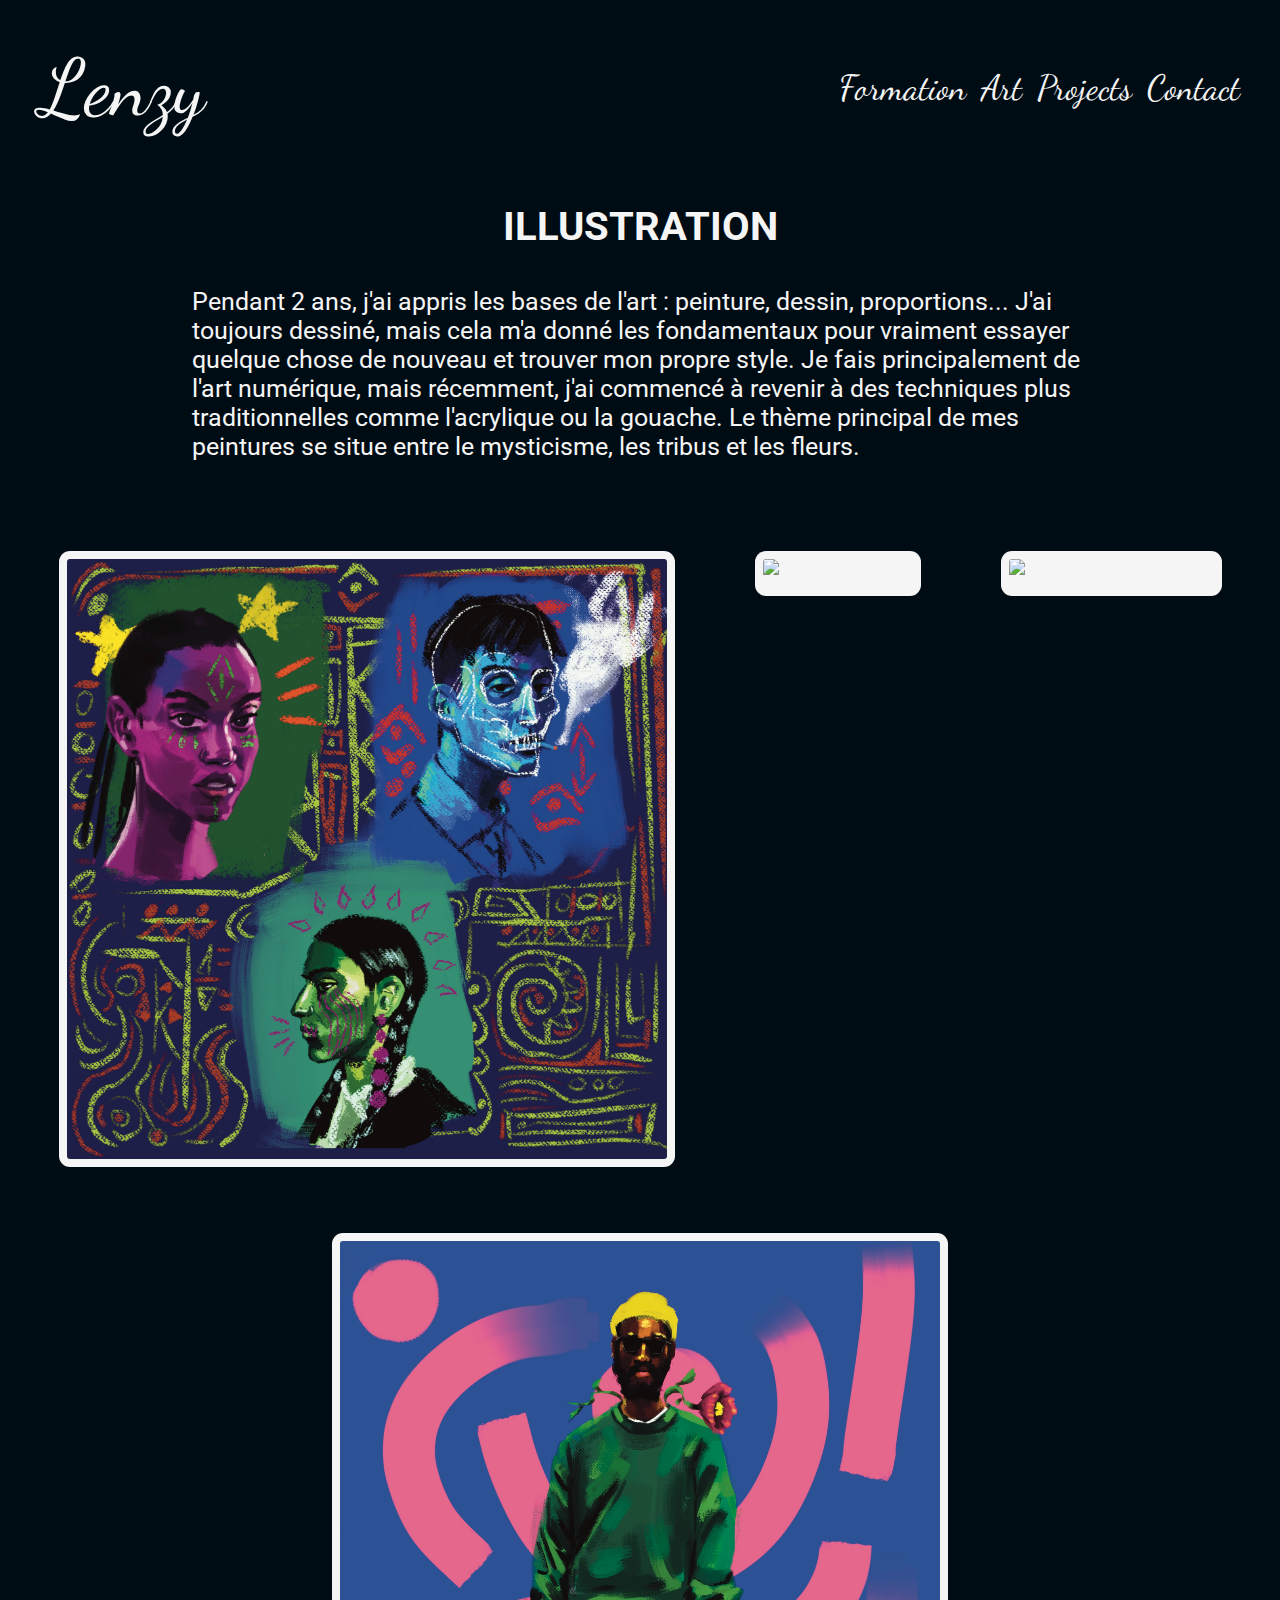
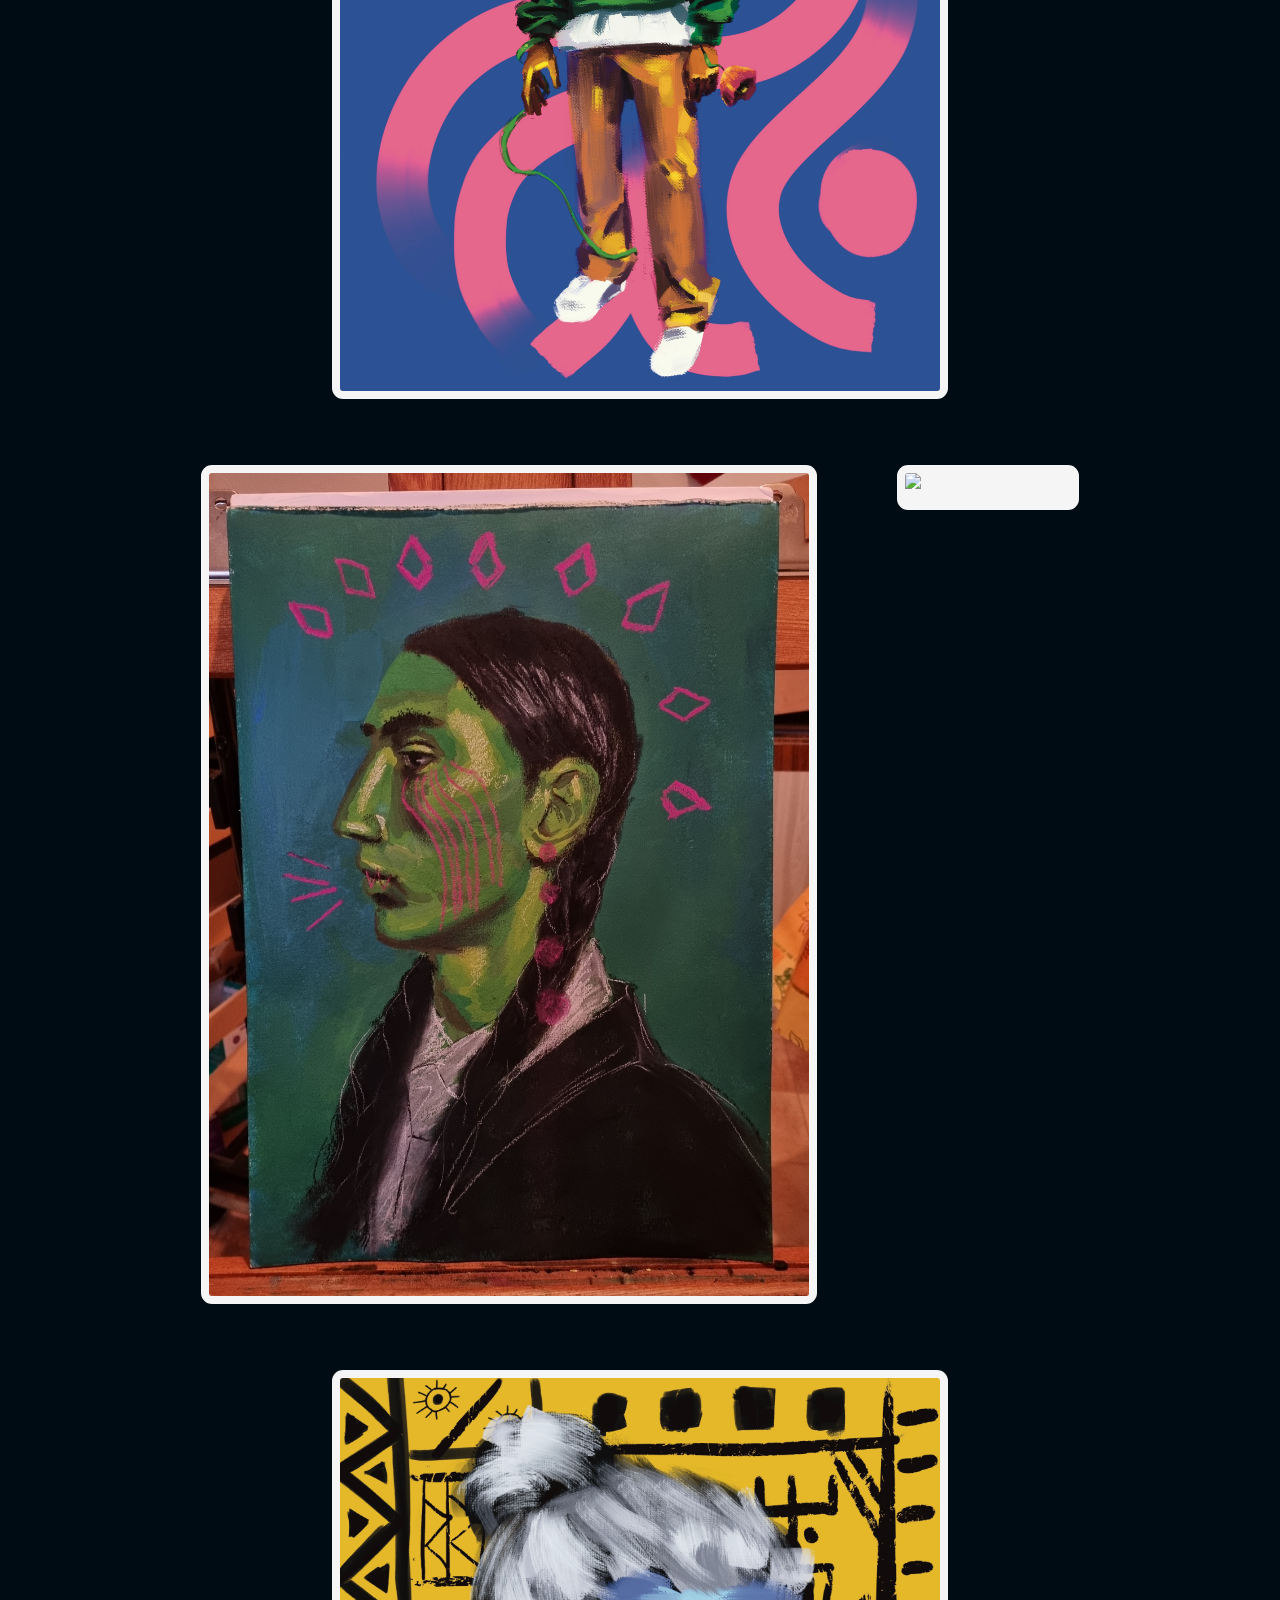
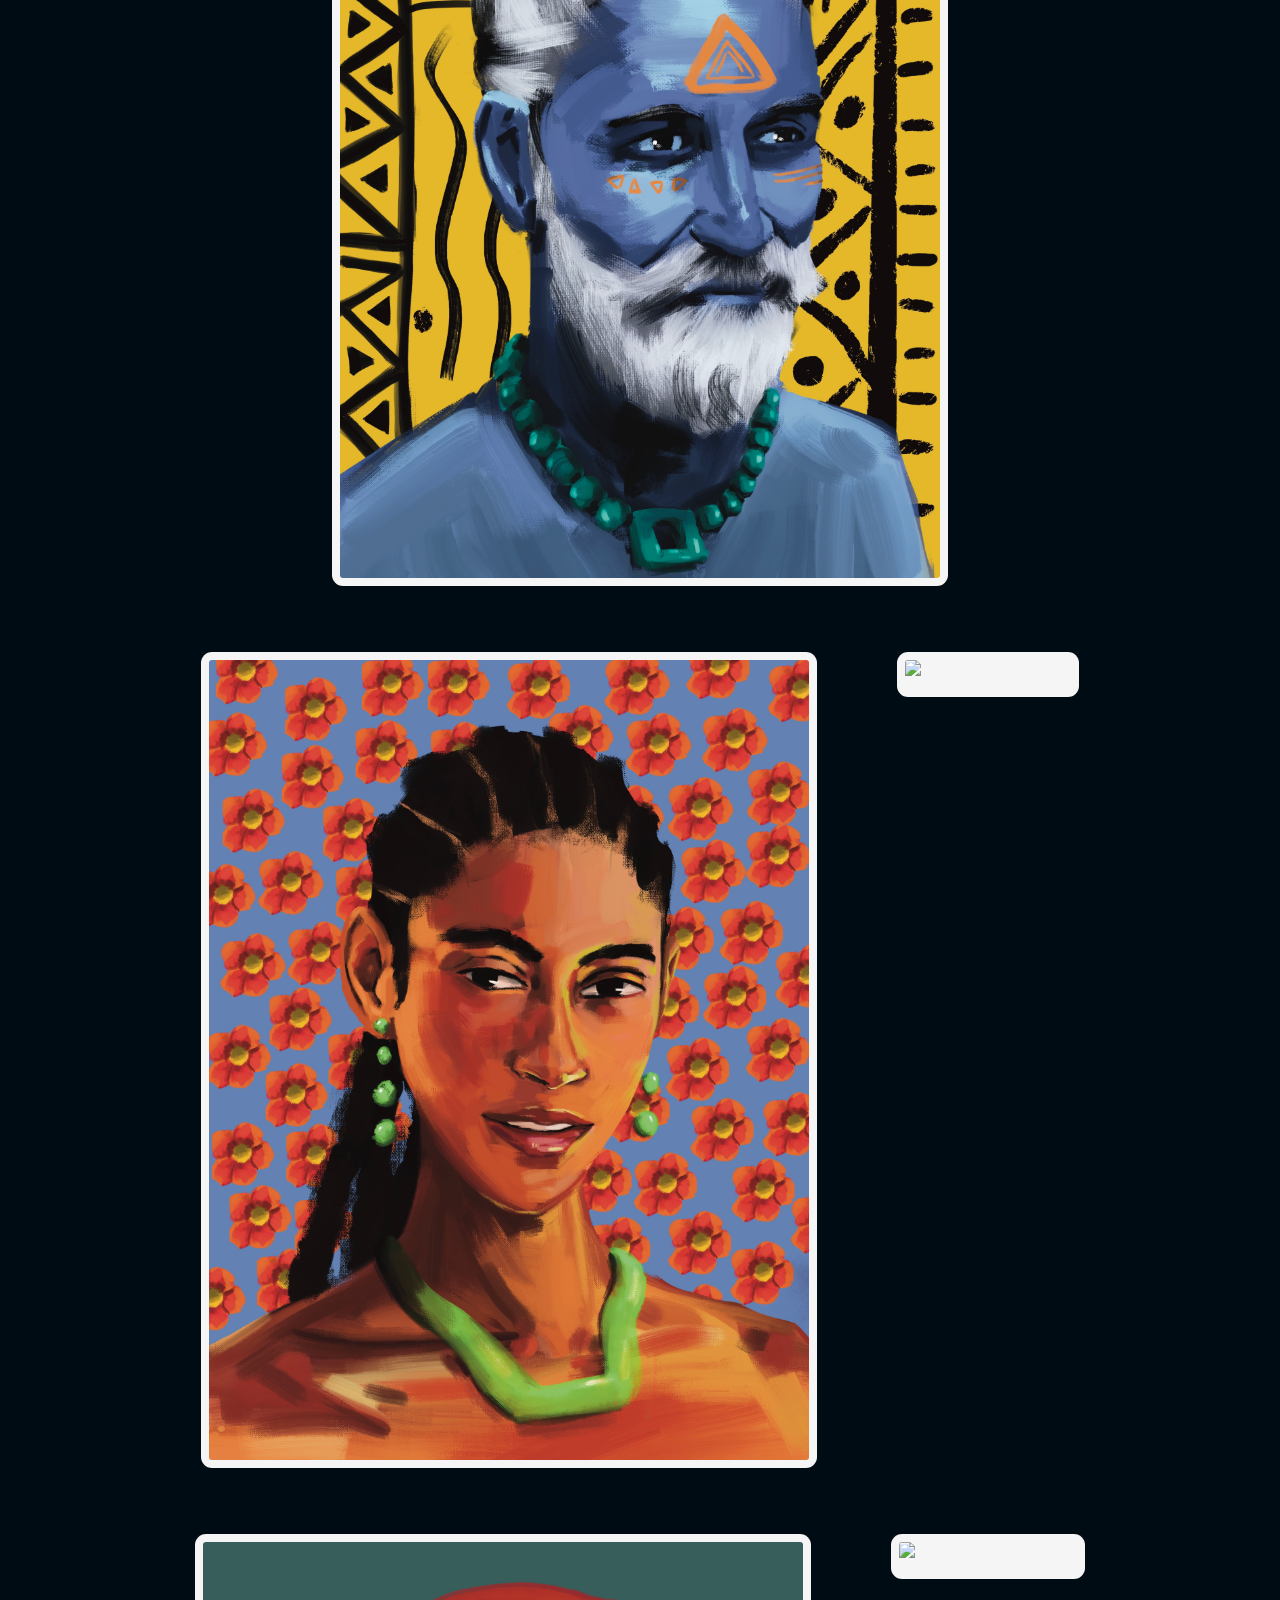
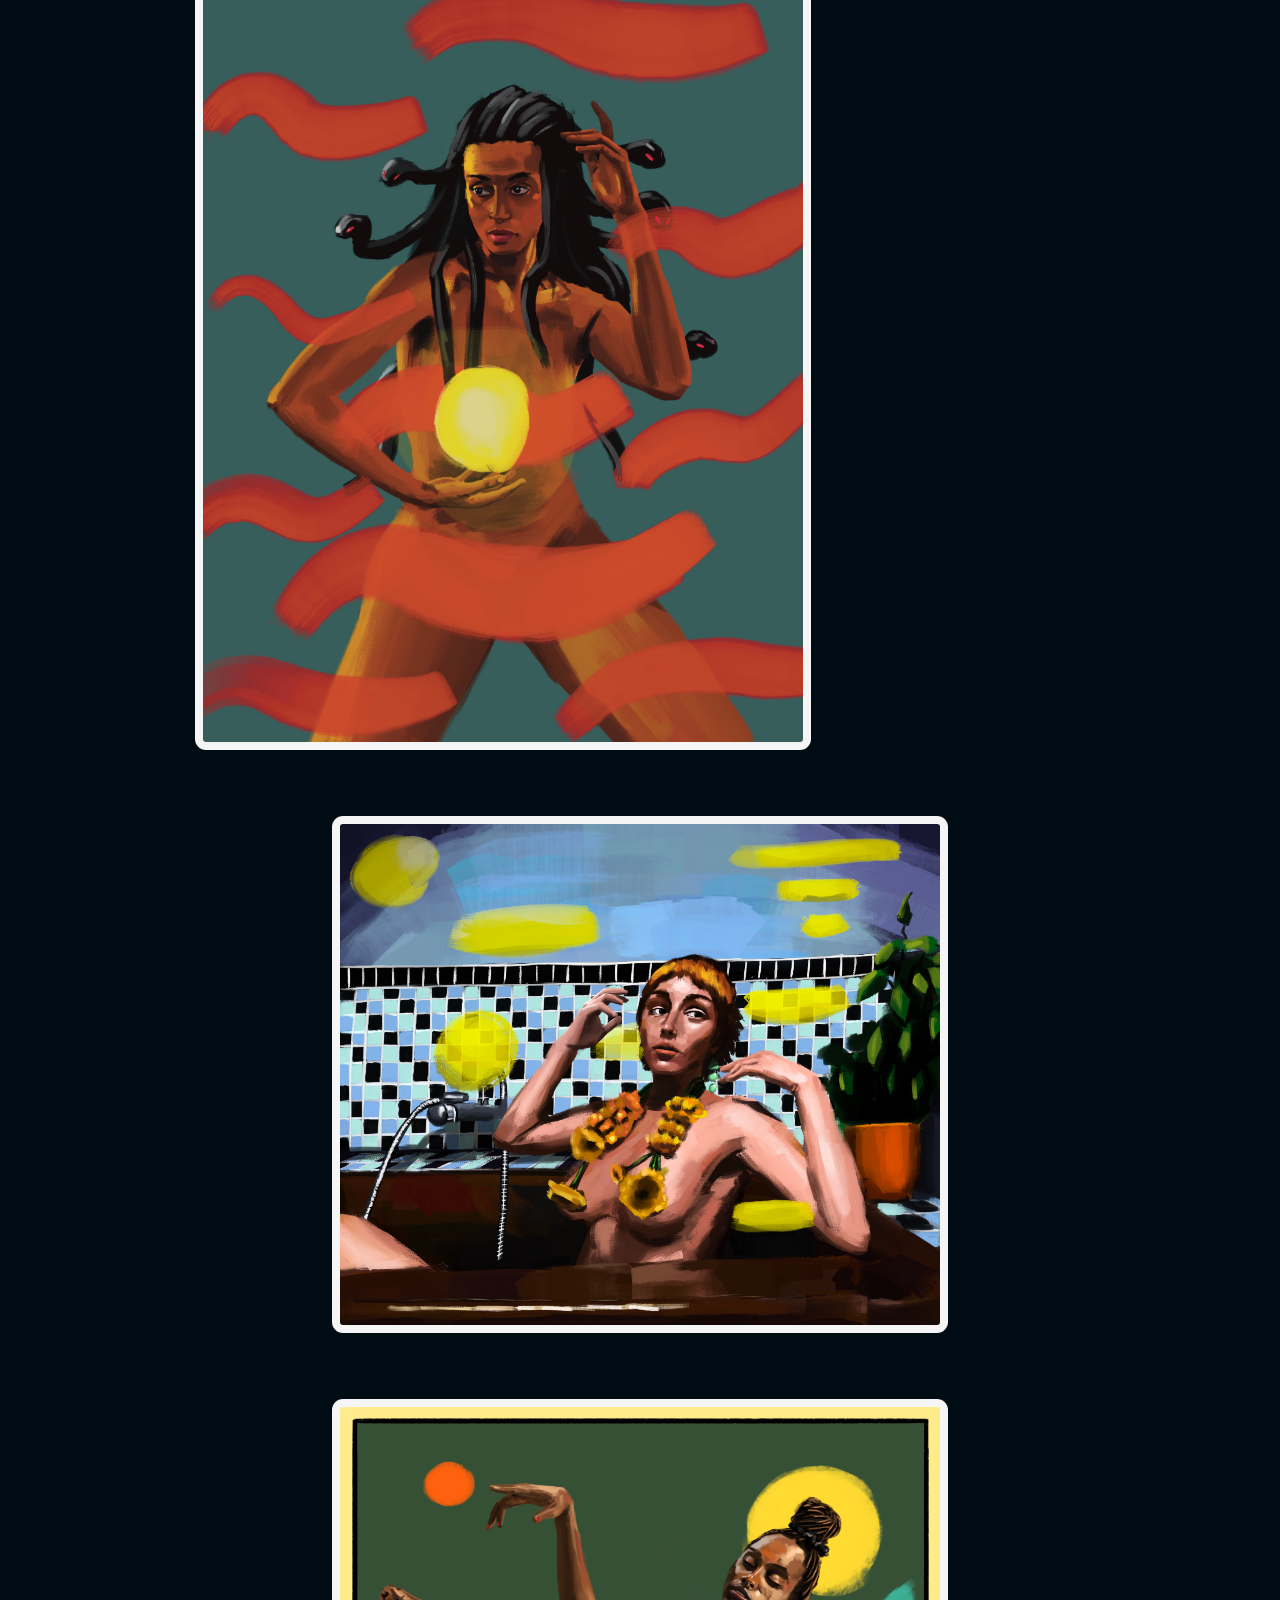
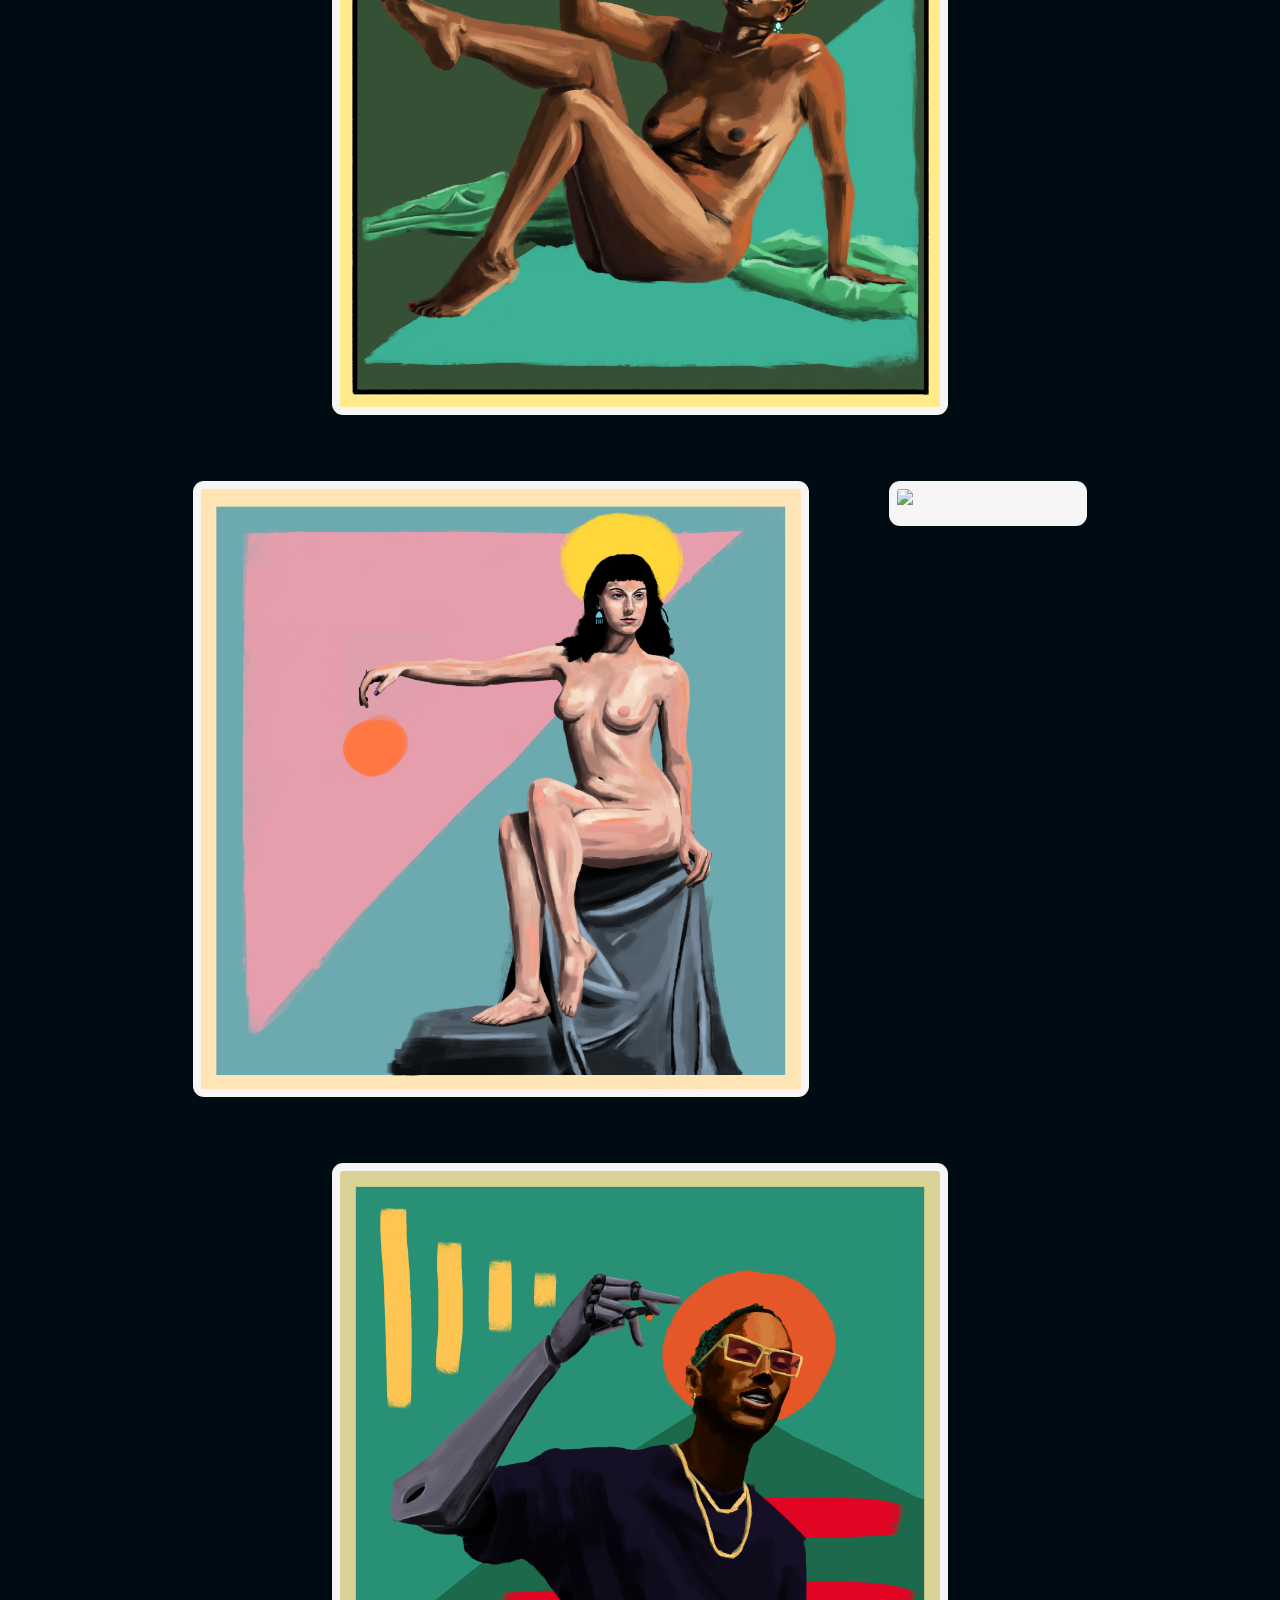
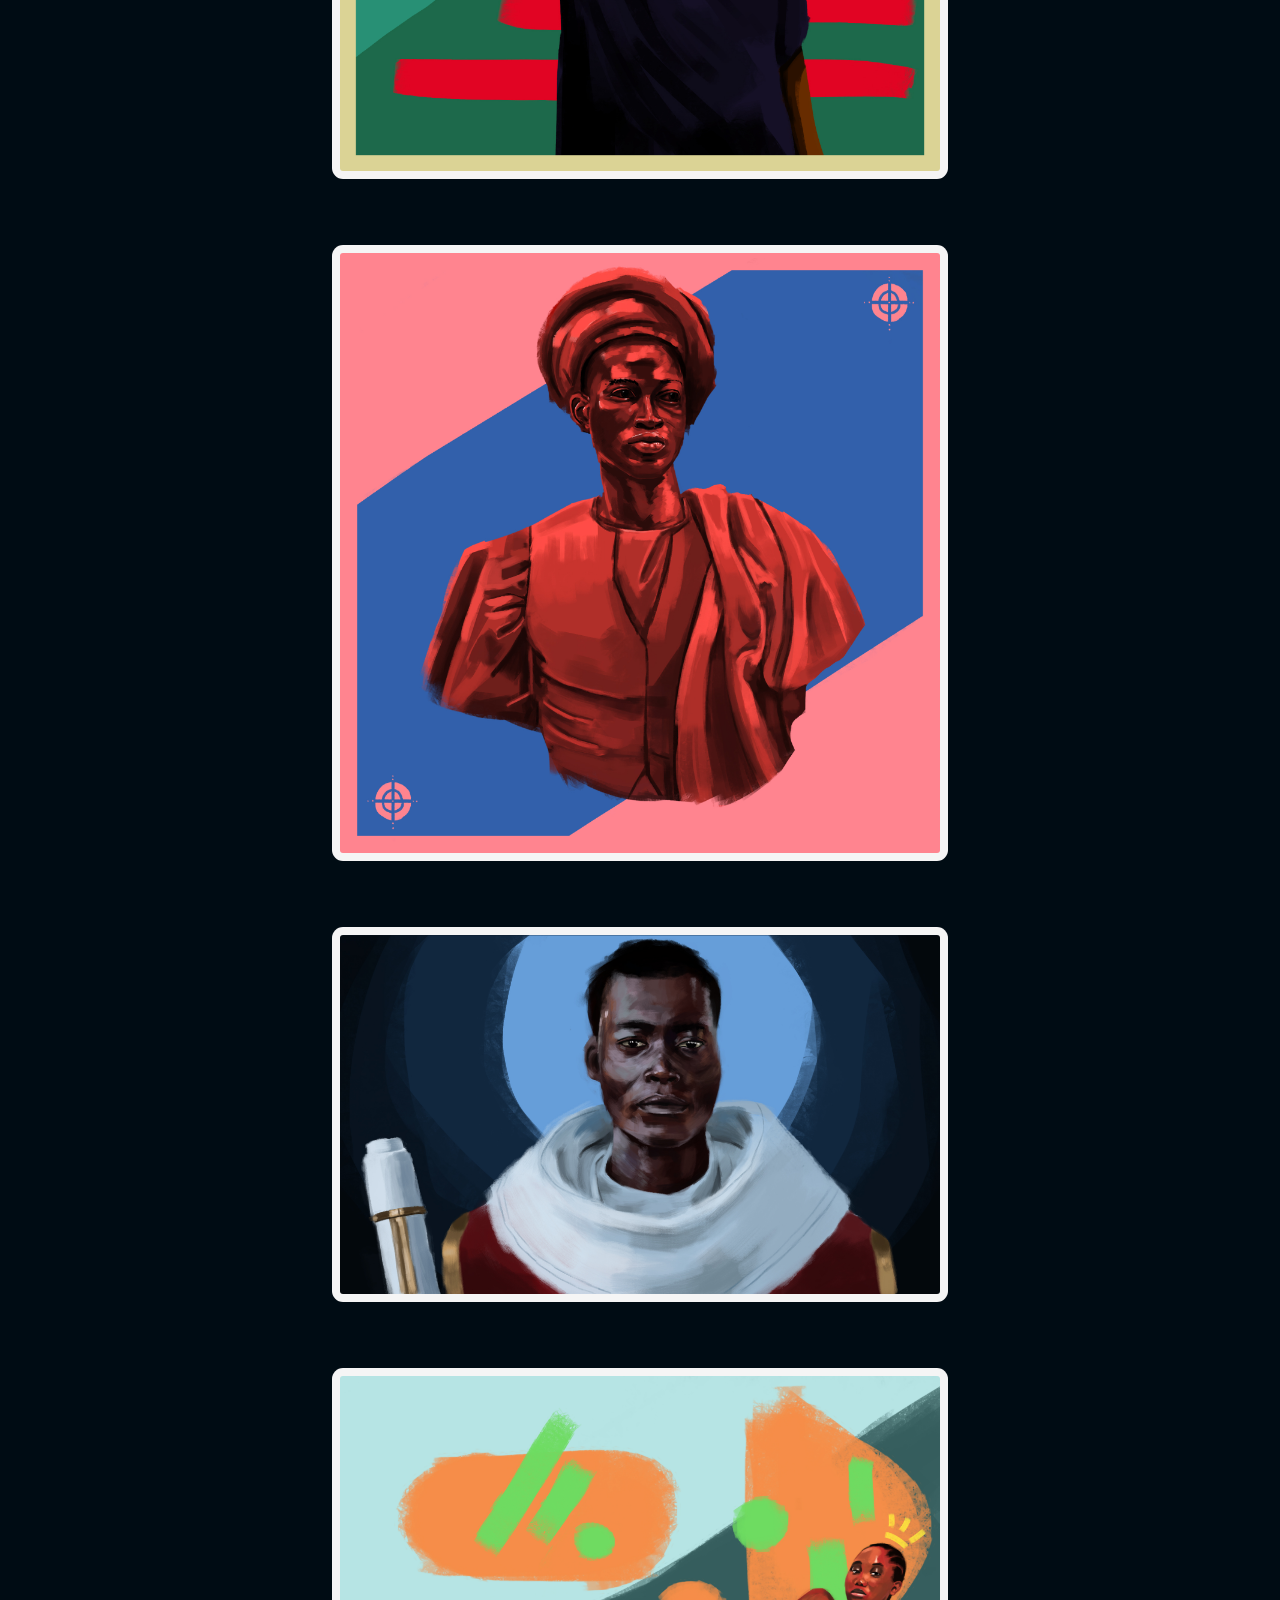
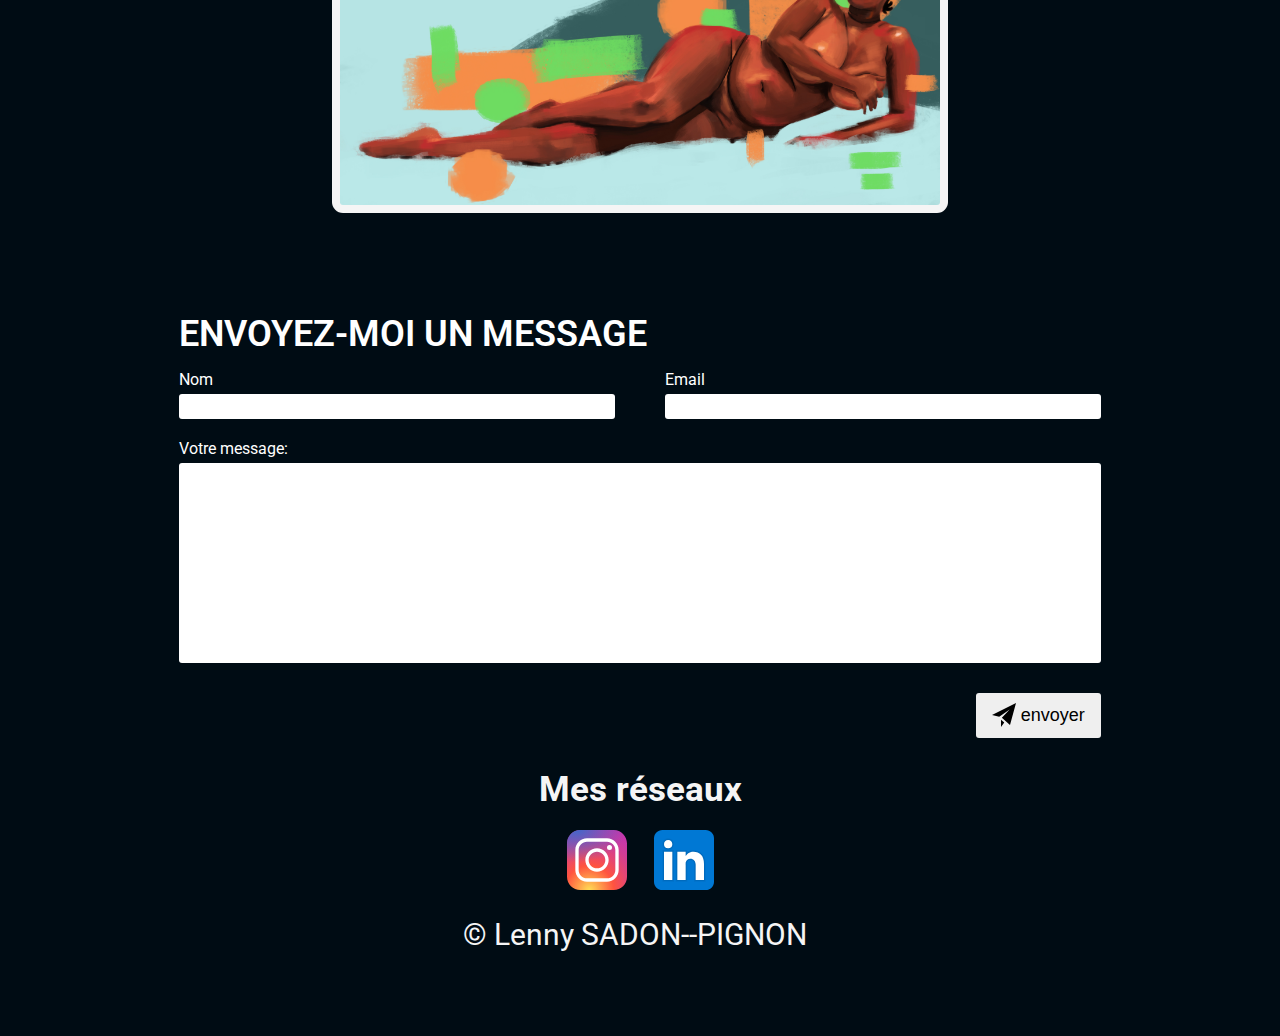
==== art.html @ 8b17a670 "." ====
<!DOCTYPE html>
<html lang="fr">
    <head>
       <meta charset="UTF-8">
       <link rel="stylesheet" href="style.css">
       <title >ART</title>
        <link rel="preconnect" href="https://fonts.googleapis.com">
        <link rel="preconnect" href="https://fonts.gstatic.com" crossorigin>
        <link href="https://fonts.googleapis.com/css2?family=Roboto+Condensed:ital,wght@0,100..900;1,100..900&family=Roboto:ital,wght@0,100;0,300;0,400;0,500;0,700;0,900;1,100;1,300;1,400;1,500;1,700;1,900&display=swap" rel="stylesheet">
        <link href="https://fonts.googleapis.com/css2?family=Dancing+Script:wght@400..700&family=Roboto+Condensed:ital,wght@0,100..900;1,100..900&family=Roboto:ital,wght@0,100;0,300;0,400;0,500;0,700;0,900;1,100;1,300;1,400;1,500;1,700;1,900&display=swap" rel="stylesheet">
    </head>
    <body class="body">
        <div class="header">
            <div class="back nav">
                <a href="index.html" class="lenzy">Lenzy</a>
                <div class="homelink">
                    <a href="index.html">Formation</a>
                    <a href="art.html">Art</a>
                    <a href="projects.html">Projects</a>
                    <a href="#contact">Contact</a>
                </div>
            </div>
        </div>
        <div class="mainArt">
            <div class="artpresentationContainer">
                <div class="artpresentation">
                    <h1>ILLUSTRATION</h1>
                    <p>
                        Pendant 2 ans, j'ai appris les bases de l'art : peinture, dessin, proportions... J'ai toujours dessiné, mais cela m'a donné les fondamentaux pour vraiment essayer quelque chose de nouveau et trouver mon propre style. Je fais principalement de l'art numérique, mais récemment, j'ai commencé à revenir à des techniques plus traditionnelles comme l'acrylique ou la gouache. Le thème principal de mes peintures se situe entre le mysticisme, les tribus et les fleurs.
                    </p>
                </div>
            </div>
            <div class="galleryContainer">
                <div class="gallery">
                    <a target="_blank" href="./assets/images/pastel.jpeg">
                        <img src="./assets/images/pastel.jpeg" alt="visage pastel" width = "600" height= "600" >
                    </a> </div>
                <div class="gallery">
                    <a target="_blank" href="./assets/images/gilda.jpg">
                        <img src="./assets/images/gilda.jpg" alt="femme fleur" width="600" height="750">
                    </a></div>
                <div class="gallery">
                    <a target="_blank" href="./assets/images/tournesol.jpg">
                        <img src="./assets/images/tournesol.jpg" alt="femme tournesol" width="600" height="750">
                    </a></div>
                <div class="gallery">
                    <a target="_blank" href="./assets/images/beanie.jpeg">
                        <img src="./assets/images/beanie.jpeg" alt="homme bonnet" width="600" height="750">
                    </a></div>
                <div class="gallery">
                    <a target="_blank" href="./assets/images/indian.jpg">
                        <img src="./assets/images/indian.jpg" alt="homme portrait" width="600" height="823">
                    </a></div>
                <div class="gallery">
                    <a target="_blank" href="./assets/images/self.png">
                        <img src="./assets/images/self.png" alt="homme assis" width="600" height="800">
                    </a></div>
                <div class="gallery">
                    <a target="_blank" href="./assets/images/oldman.jpeg">
                        <img src="./assets/images/oldman.jpeg" alt="viel homme" width="600" height="800">
                    </a></div>
                <div class="gallery">
                    <a target="_blank" href="./assets/images/green.jpeg">
                        <img src="./assets/images/green.jpeg" alt="Portrait femme" width="600" height="800">
                    </a></div>
                <div class="gallery">
                    <a target="_blank" href="./assets/images/ghost.png">
                        <img src="./assets/images/ghost.png" alt="portrait ghost" width="600" height="720">
                    </a></div>
                <div class="gallery">
                    <a target="_blank" href="./assets/images/medusa.jpeg">
                        <img src="./assets/images/medusa.jpeg" alt="meduse" width="600" height="800">
                    </a></div>
                <div class="gallery">
                    <a target="_blank" href="./assets/images/allonge.jpg">
                        <img src="./assets/images/allonge.jpg" alt="femme debout" width="600" height="724">
                    </a></div>
                <div class="gallery">
                    <a target="_blank" href="./assets/images/bath.jpeg">
                        <img src="./assets/images/bath.jpeg" alt="Femme bath" width="600" height="501">
                    </a></div>
                <div class="gallery">
                    <a target="_blank" href="./assets/images/soleil.jpg">
                        <img src="./assets/images/soleil.jpg" alt="femme soleil" width="600" height="600">
                    </a></div>
                <div class="gallery">
                    <a target="_blank" href="./assets/images/soleilrose.jpg">
                        <img src="./assets/images/soleilrose.jpg" alt="femme 2 soleil" width="600" height="600">
                    </a></div>
                <div class="gallery">
                    <a target="_blank" href="./assets/images/portraitfleur.jpg">
                        <img src="./assets/images/portraitfleur.jpg" alt="portrait femme" width="600" height="500">
                    </a></div>
                <div class="gallery">
                    <a target="_blank" href="./assets/images/laylow.jpg">
                        <img src="./assets/images/laylow.jpg" alt="homme bonnet" width="600" height="600">
                    </a></div>
                <div class="gallery">
                    <a target="_blank" href="./assets/images/sculpt.jpg">
                        <img src="./assets/images/sculpt.jpg" alt="sculpture" width="600" height="600">
                    </a></div>
                <div class="gallery">
                    <a target="_blank" href="./assets/images/dune.jpg">
                        <img src="./assets/images/dune.jpg" alt="portrait dune" width="600" height="359">
                    </a></div>
                <div class="gallery">
                    <a target="_blank" href="./assets/images/regard.jpg">
                        <img src="./assets/images/regard.jpg" alt="femme allonge" width="600" height="429">
                    </a></div>
            </div>

        </div>
        <footer id="contact" class="footerContainer">
            <div class="form">
                <span>ENVOYEZ-MOI UN MESSAGE</span>
                <div class="form-rowTop">
                    <div class="form-rowName">
                        <label for="full-name">Nom</label>
                        <input id="full-name" name="full-name" type="text"/>
                    </div>
                    <div class="form-rowEmail">
                        <label for="email">Email</label>
                        <input id="email" name="email" type="email" placeholder=""/>
                    </div>
                </div>

                <div class="form-rowBot">
                    <label for="message">Votre message:</label>
                    <input id="message" name="message" type="text"/>
                </div>
                <div class="Footer-Button">
                    <button class="buttonFooter">
                        <img src="assets/icons/paper-plane.svg" alt="paper-plane icon">
                        envoyer
                    </button>
                </div>
            </div>
            <div class="coordonnees">
                <div class="coordonneesContainer">
                    <div class="coordonnees">
                        <h3>Mes réseaux</h3>
                        <div class="icon">
                            <a href="https://www.instagram.com/bearlen/" target="_blank"><img src="assets/icons/icons8-instagram.svg" alt="instagram icon" /></a>
                            <a href="https://www.linkedin.com/in/lenny-sadonpignon-61770319a/" target="_blank"><img src="assets/icons/icons8-linkedin.svg" alt="linkedin Icon" /></a>
                        </div>
                    </div>
                </div>
                <div class="finalContainer">
                    <div class="mentionLegale">
                        <p> © Lenny SADON--PIGNON</p>
                    </div>
                </div>
            </div>
        </footer>
    </body>
</html>
---- style.css ----
.body{
    background-color:#000c14;
    color: whitesmoke;
    margin: 0;
    font-family: "Roboto", sans-serif;
    font-weight: 400;
    font-style: normal;
    font-size: 25px;
    background-image:url("../myWebsite/assets/images/background.png");
    background-size:cover;
    scroll-behavior: smooth;
}
a{
    color: whitesmoke;
   text-decoration: none;
}
.header{
    display: flex;

    flex-direction: column;
    padding: 40px;
}

.homelink{
    display: flex;
    justify-content: center;
    align-items: center;
    gap: 15px;
    font-size: 35px;
    font-family: "Dancing Script", cursive;
    font-optical-sizing: auto;
    font-weight: 400;
    font-style: normal;
}

.nav {
    display: flex;
    justify-content: space-between;
    align-items: center;
    font-size: 25px;
    gap: 35px;
    
}
.lenzy{
    font-family: "Dancing Script", cursive;
    font-optical-sizing: auto;
    font-weight: 400;
    font-style: normal;
    font-size: 80px;
}
.hero {
    display: flex;
    justify-content: center;
    font-size: 25px;
    padding: 150px;
    gap: 70px;
    margin-bottom: 250px;
}
.heromain{
    display: flex;
    flex-direction: column;
    justify-content: center;
    font-size: 25px;
    align-items: center;
}
.heromain p{
    max-width: 400px;
}
.imghome {
    border-radius: 50px;
    width:400px;
    height: 400px;
    display: flex;
    justify-content: center;
    align-items: center;
    flex: 0;
}
.prenom{
    font-size: 45px;
    font-weight: 700;
    font-style: oblique 50deg;
}
.formation ul{
    list-style-type: none;
    margin: 25px 0;
    padding: 0;
}
#content{
    display: flex;
    justify-content: center;
    flex-wrap: wrap;
    gap: 70px;
    padding: 150px;

    background-color:#061621;
}
/*background for text*/

/*.formationlist,
.artpresentation{
    border: whitesmoke solid 2px;
    border-radius: 60px;
    background-color: #003041;
    padding: 32px;
}*/
.formation, .container2{
    text-align: right;
    justify-content: right;
}
.container2{

}
.column img{
    width: 100%;
}
.experienceGroup span{
    font-size: 25px;
}
.experienceGroup h2,p,h3{
    margin: 10px 0;
}
.experienceGroup h2{
    font-size: 35px;
}
.experienceGroup h3{
    margin-top: 0;
    font-size: 29px;
}
h1{
    font-size: 40px;
}
.container1, .experienceGroup{
    margin-bottom: 35px;
    padding-left: 30px;
}
.container2 .experienceGroup{
    margin-bottom: 35px;
    padding-right: 30px;
}
.container1 .experience{
    border-left: solid whitesmoke;
}
.container2 .experience{
    border-right: solid whitesmoke;
}
.container1 .experienceGroup h3:before{
    content: "";
    display: inline-block;
    width: 75px; /* Set the desired width */
    height: 75px; /* Set the desired height */
    background-image: url("./assets/icons/dot-single-white.svg");
    background-size: contain; /* Adjusts the size of the background image */
    position: absolute;
    transform: translate(-91%, -25%);
}
.formation h3:after{
    content: "";
    display: inline-block;
    width: 75px; /* Set the desired width */
    height: 75px; /* Set the desired height */
    background-image: url("./assets/icons/dot-single-white.svg");
    background-size: contain; /* Adjusts the size of the background image */
    position: absolute;
    transform: translate(-9%, -25%);
}
.container1{
    max-width: 45%;
}
.containerLeft{
    display: flex;
    justify-content: space-between;
}
.containerRight{
    display: flex;
    justify-content: start;
    flex-direction: column;
    gap: 70px;
}
.resume{
    display: flex;
    padding: 10px 10px;
    background-color: #042036;
    border-radius: 15px;
    justify-content: center;
    align-items: center;
}


/*art*/
.galleryContainer{
    display: flex;
    justify-content: center;
    flex-wrap: wrap;


}
.mainArt{
    display: flex;
    flex-direction: column;
    gap: 50px;
}
.gallery{
    padding: 15px 25px;
    margin: 15px;
}
.gallery img{
    background-color: whitesmoke;
    padding: 8px;
    border-radius: 11px;
}
.artpresentation{
    display: flex;
    justify-content: center;
    align-items: center;
    flex-direction: column;
    max-width: 70%;
}
.artpresentationContainer{
    display: flex;
    justify-content: center;
}
/*art*/



/*footer*/
.footerContainer {
    display: flex;
    flex-direction: column;
    align-items: center;
    flex-wrap: wrap;
    padding: 5%;
    font-size: 30px;
    background-image:url("../myWebsite/assets/images/background.png");
}
/*form*/
footer span{
    font-size: 36px;
    color: white;
    text-align: center;
    font-weight: 600;
}
.form{
    display: flex;
    flex-direction: column;
    justify-content: center;
    align-items: flex-start;
    color: white;
    width: 80%;
    gap: 15px;
    font-size: 16px;
}
.form-rowTop{
    width: 100%;
    display: flex;
    gap:50px;

}
.form-rowName,
.form-rowEmail{
    display: flex;
    flex-direction: column;
}
.form-rowBot{
    width: 100%;
    margin-top: 5px;
    display: flex;
    flex-direction: column;
    gap: 5px;

}
.form-rowName input[type="text"],
.form-rowEmail input[type="email"],
.form-rowBot input[type="text"]{
    border: none;
    border-radius: 3px;
    font-size: 14px;
    padding: 0;
}
.form-rowBot input[type="text"]{
    height: 200px;
    width: 100%;
}
.form-rowName input[type="text"],
.form-rowEmail input[type="email"]{
    height: 25px;
}
.form-rowEmail,
.form-rowName{
    display: flex;
    justify-content: flex-end;
    width: 100%;
    gap: 5px;
}
.buttonFooter{
    display: flex;
    justify-content: center;
    align-items: center;
    gap: 5px;
    width: 125px;
    height: 45px;
    border-radius: 3px;
    border: none;
    font-size: 18px;
}
.Footer-Button{
    width: 100%;
    display: flex;
    justify-content: flex-end;
    margin-top: 15px;
}
/*form*/

.coordonneesContainer {
    display: flex;
    justify-content: space-around;
    align-items: flex-start;
    flex-wrap: wrap;
    width: 100%;
    margin-top: 20px;
}
.coordonnees{
    display: flex;
    flex-direction: column;
    justify-content: center;
    align-items: center;

}
.coordonnees img{
    height: 80px;
    width: auto;
}
.finalContainer {
    display: flex;
    justify-content: space-between;
    flex-direction: row;
    align-items: center;
    padding-bottom: 10px;
}
.paiement {
    width: 300px;
    display: flex;
    justify-content: space-around;
    margin-left: 10px;
}
.mentionLegale {
    margin-right: 10px;
}
/*footer*/




@media screen and (max-width: 600px) {
    .column {
        flex: 100%;
        max-width: 100%;
    }
    .formation{
        flex-wrap: wrap;
        flex: 0;
    }
}
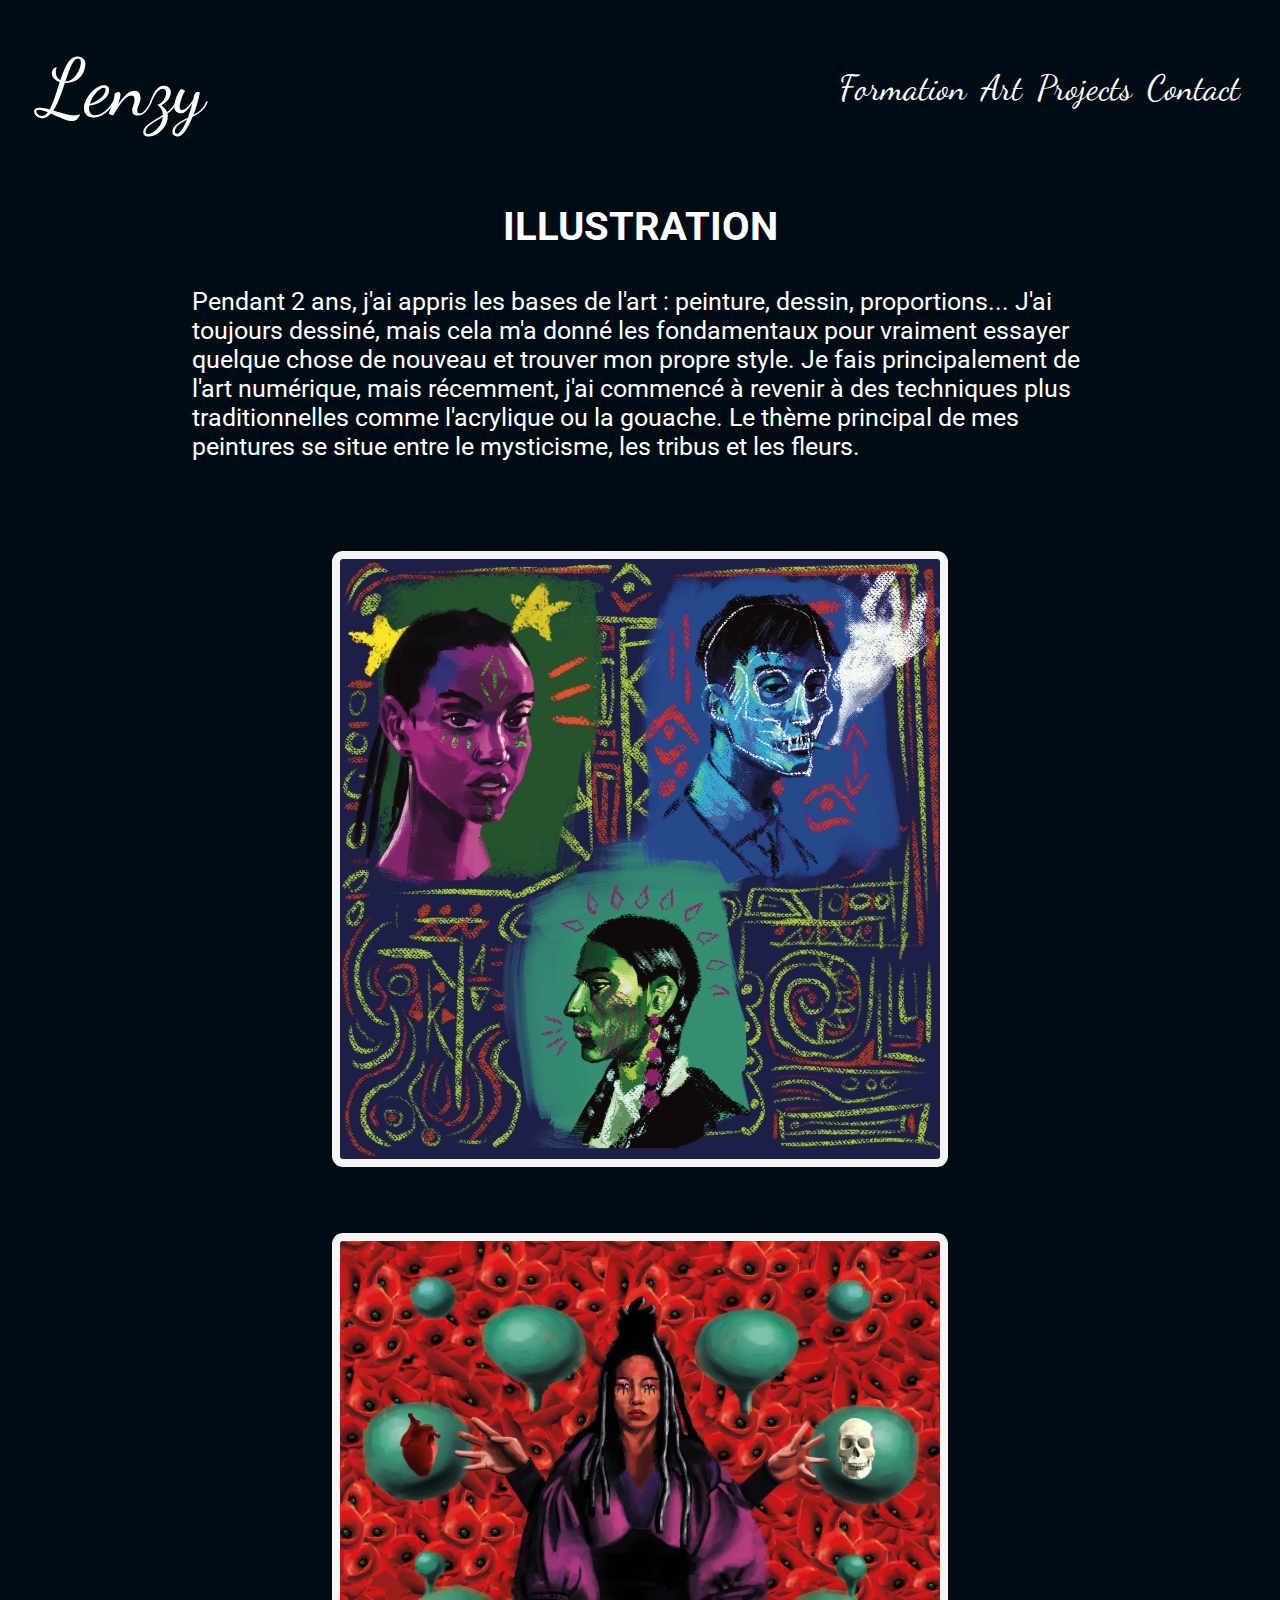
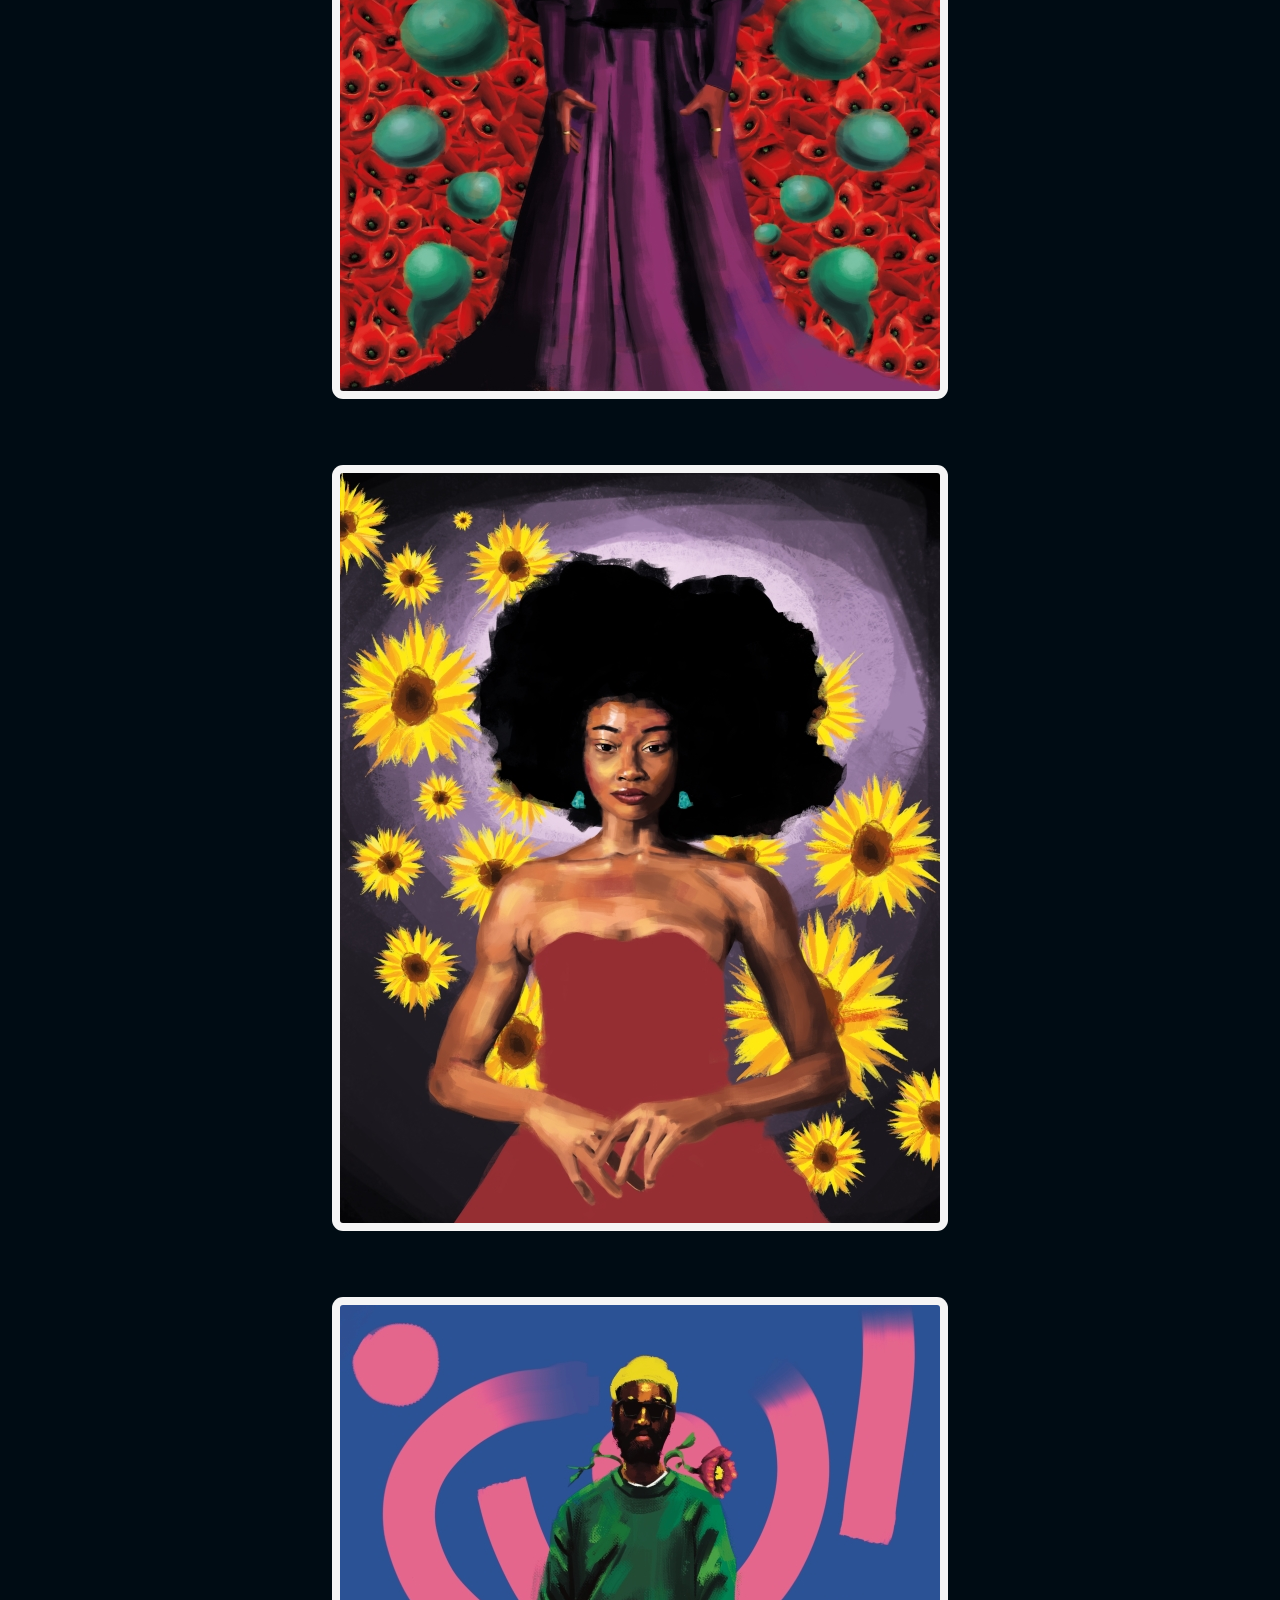
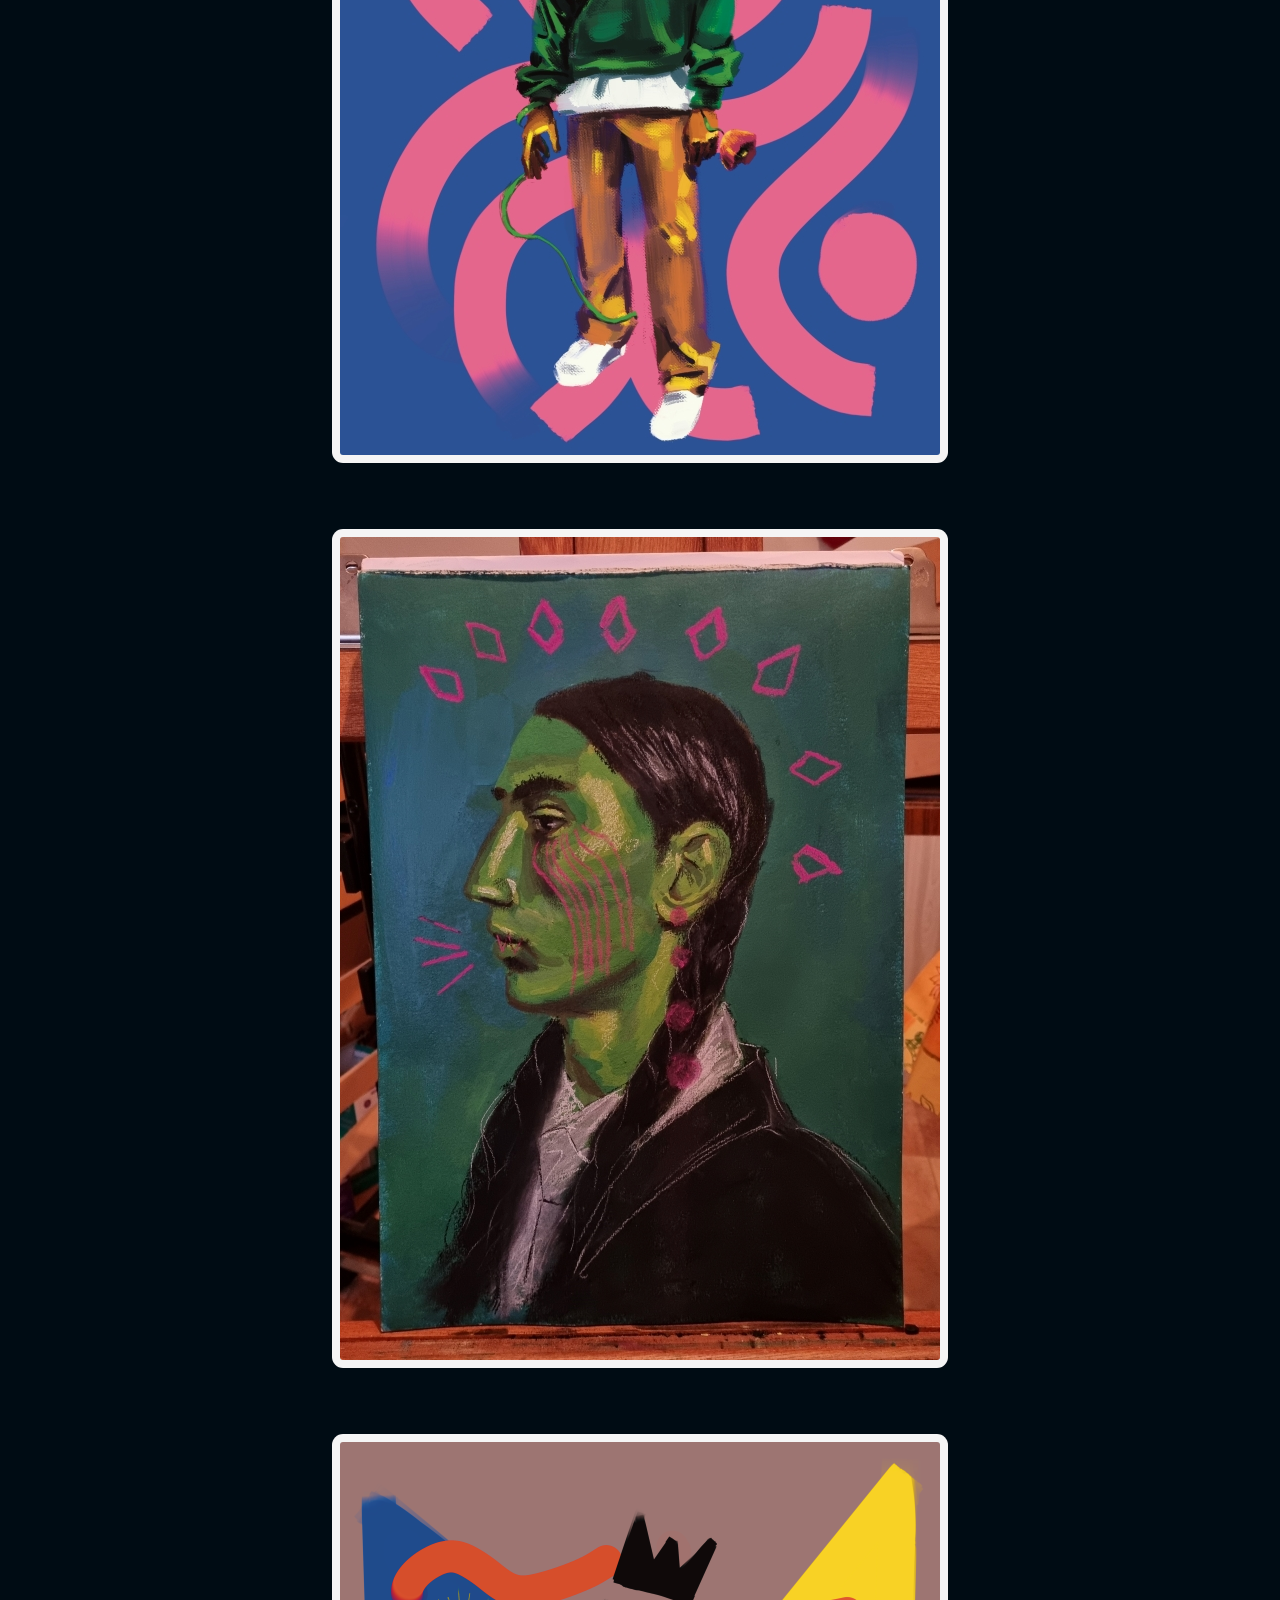
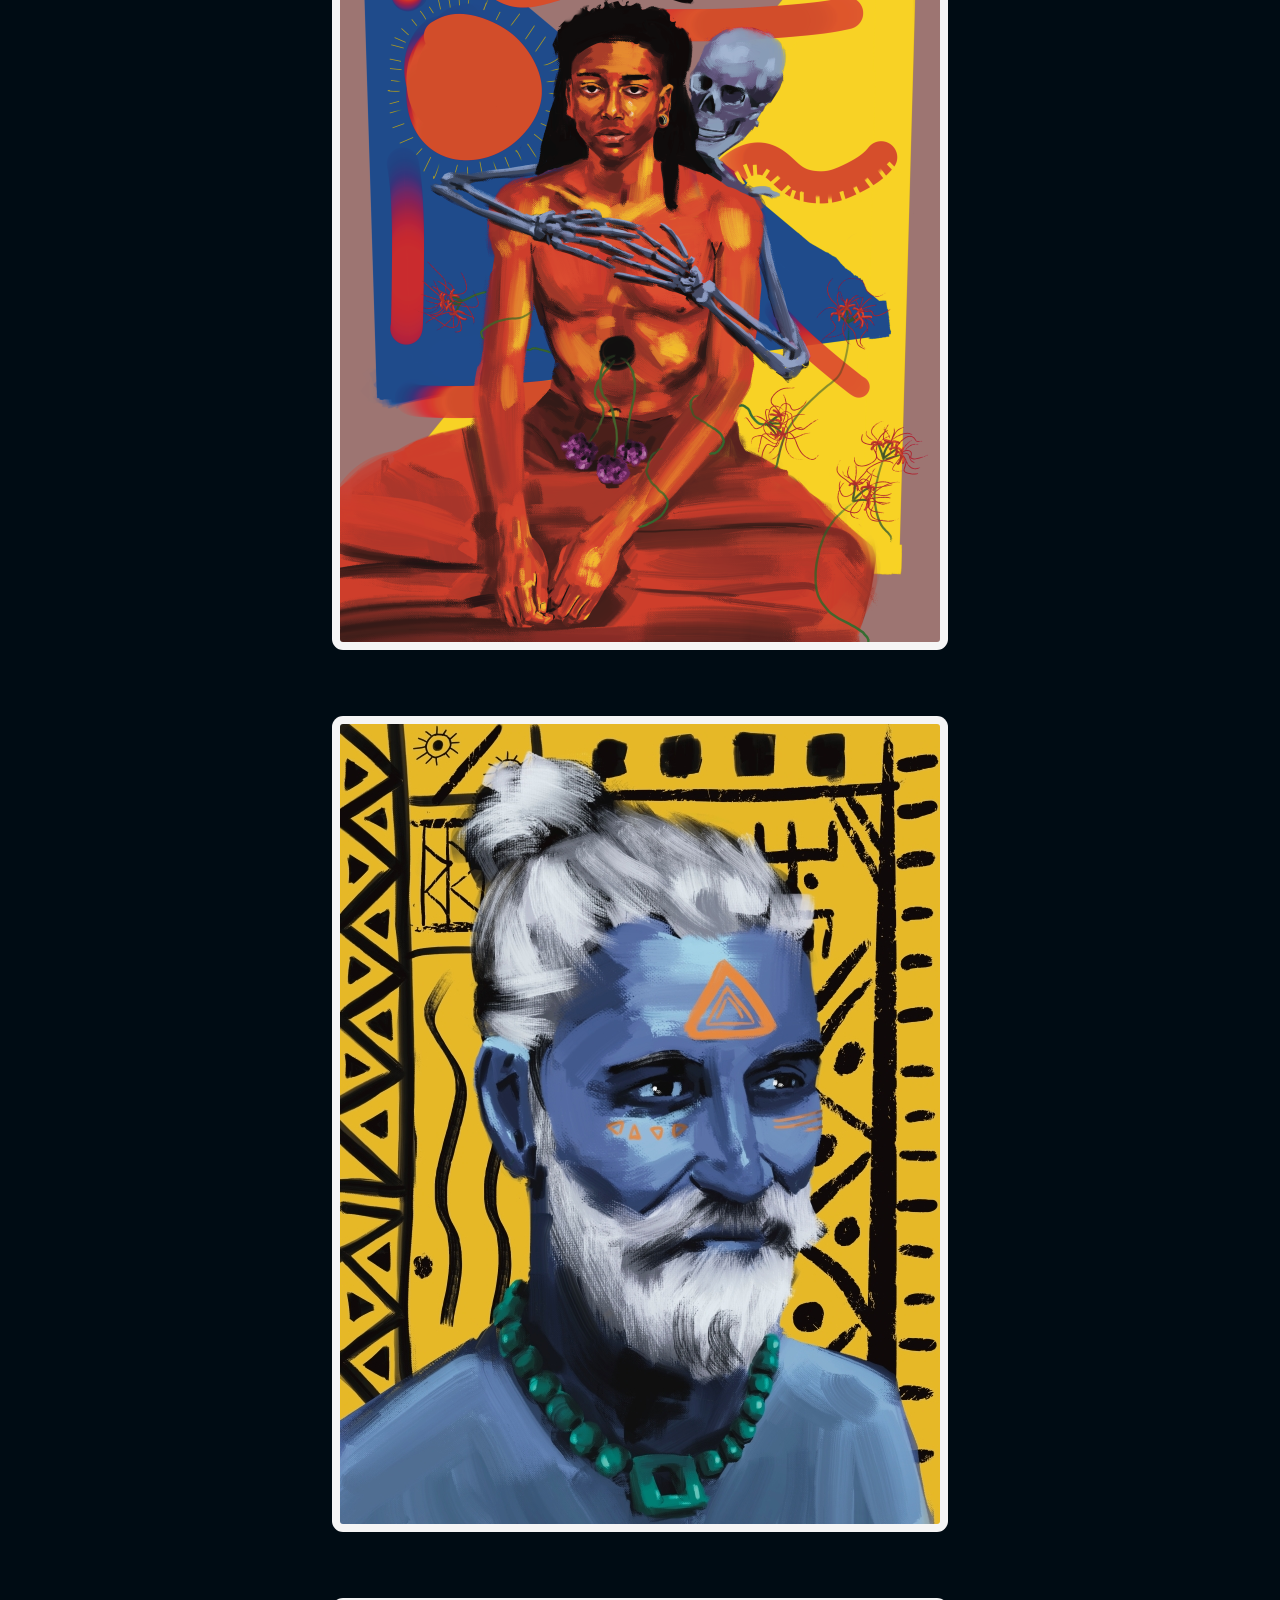
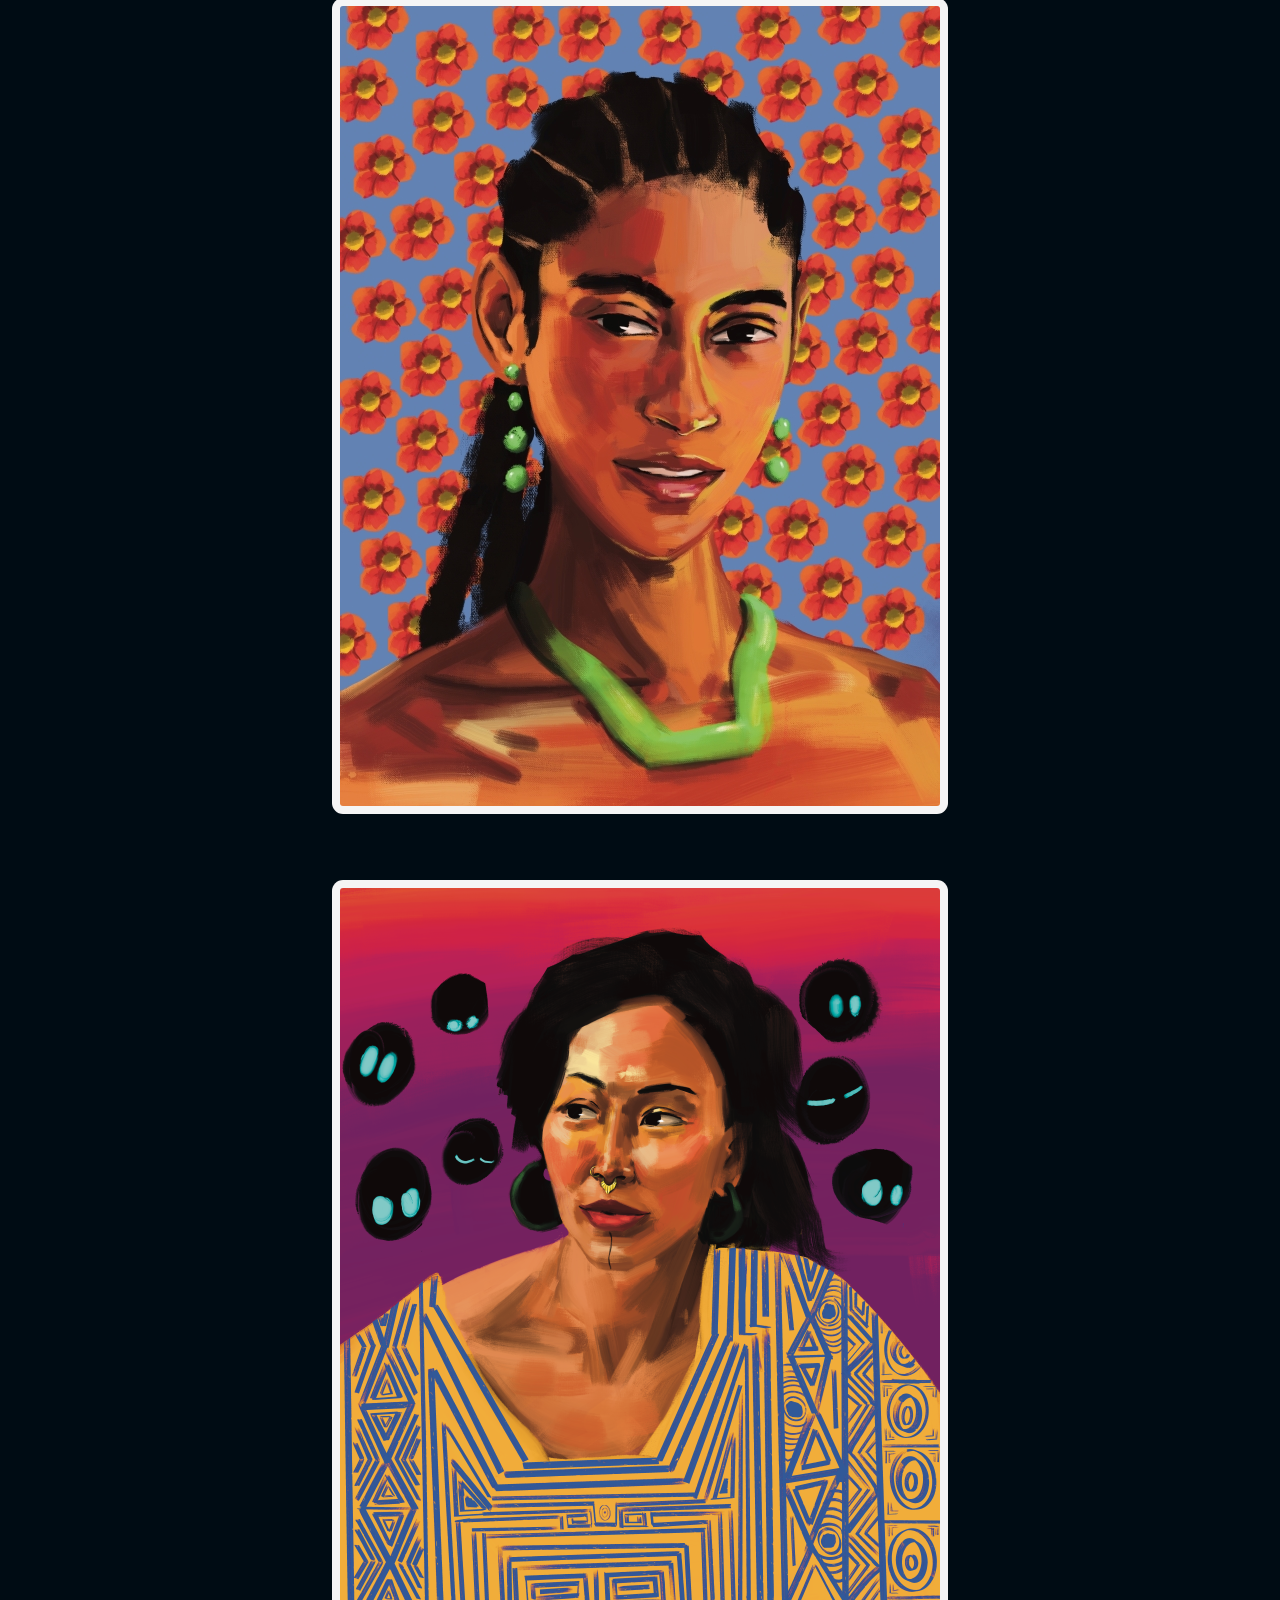
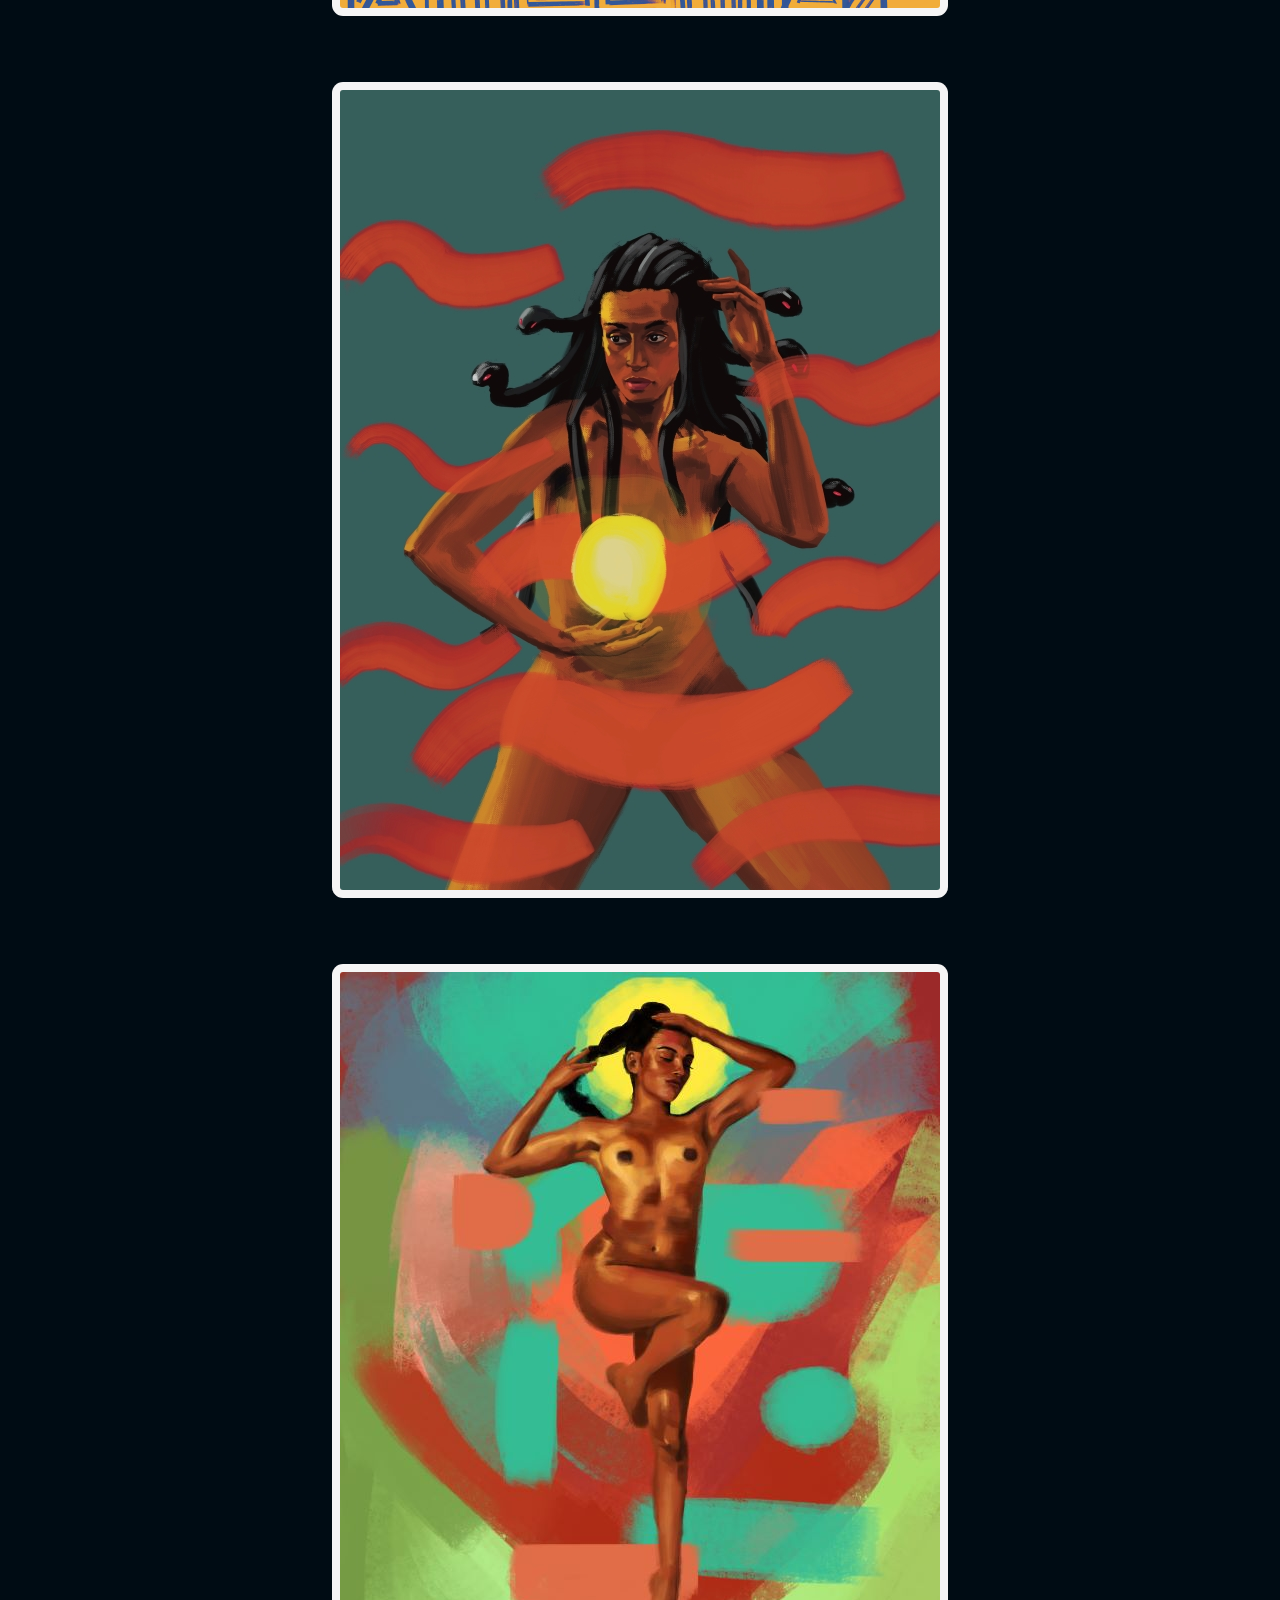
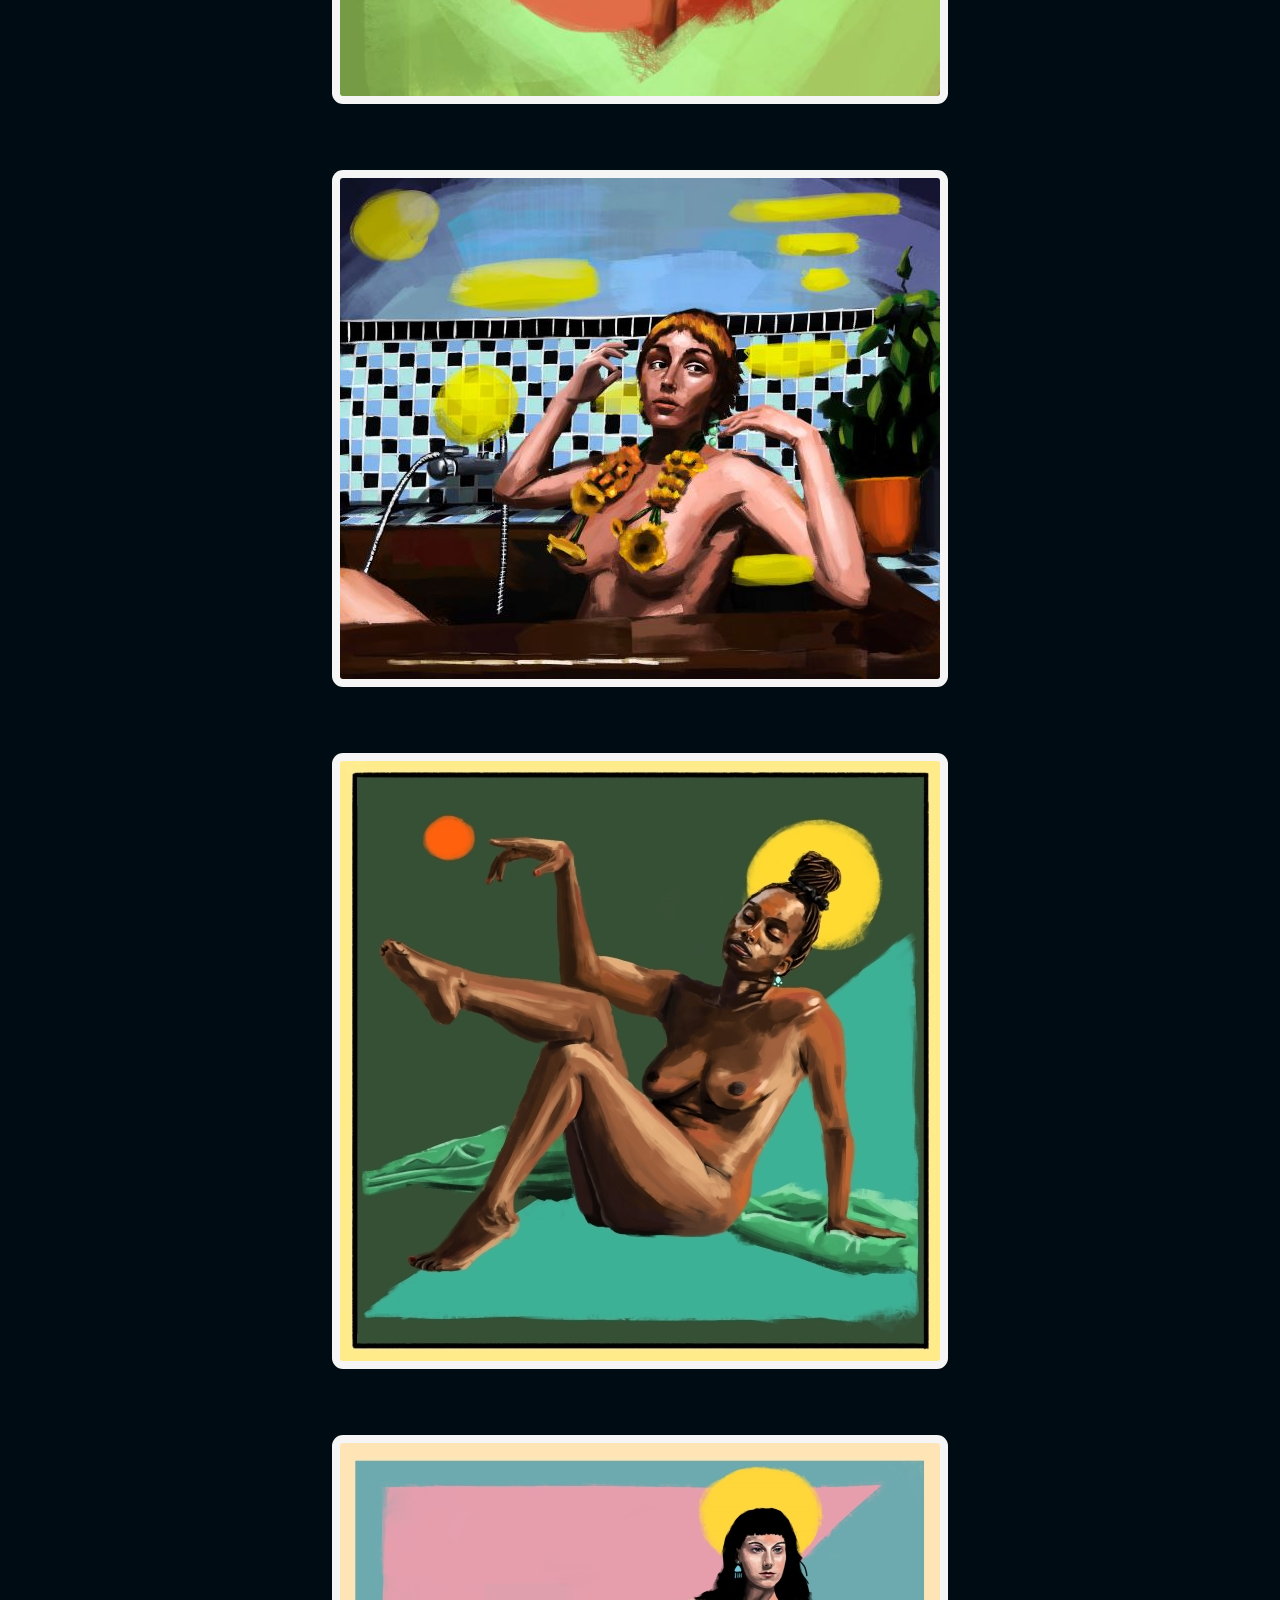
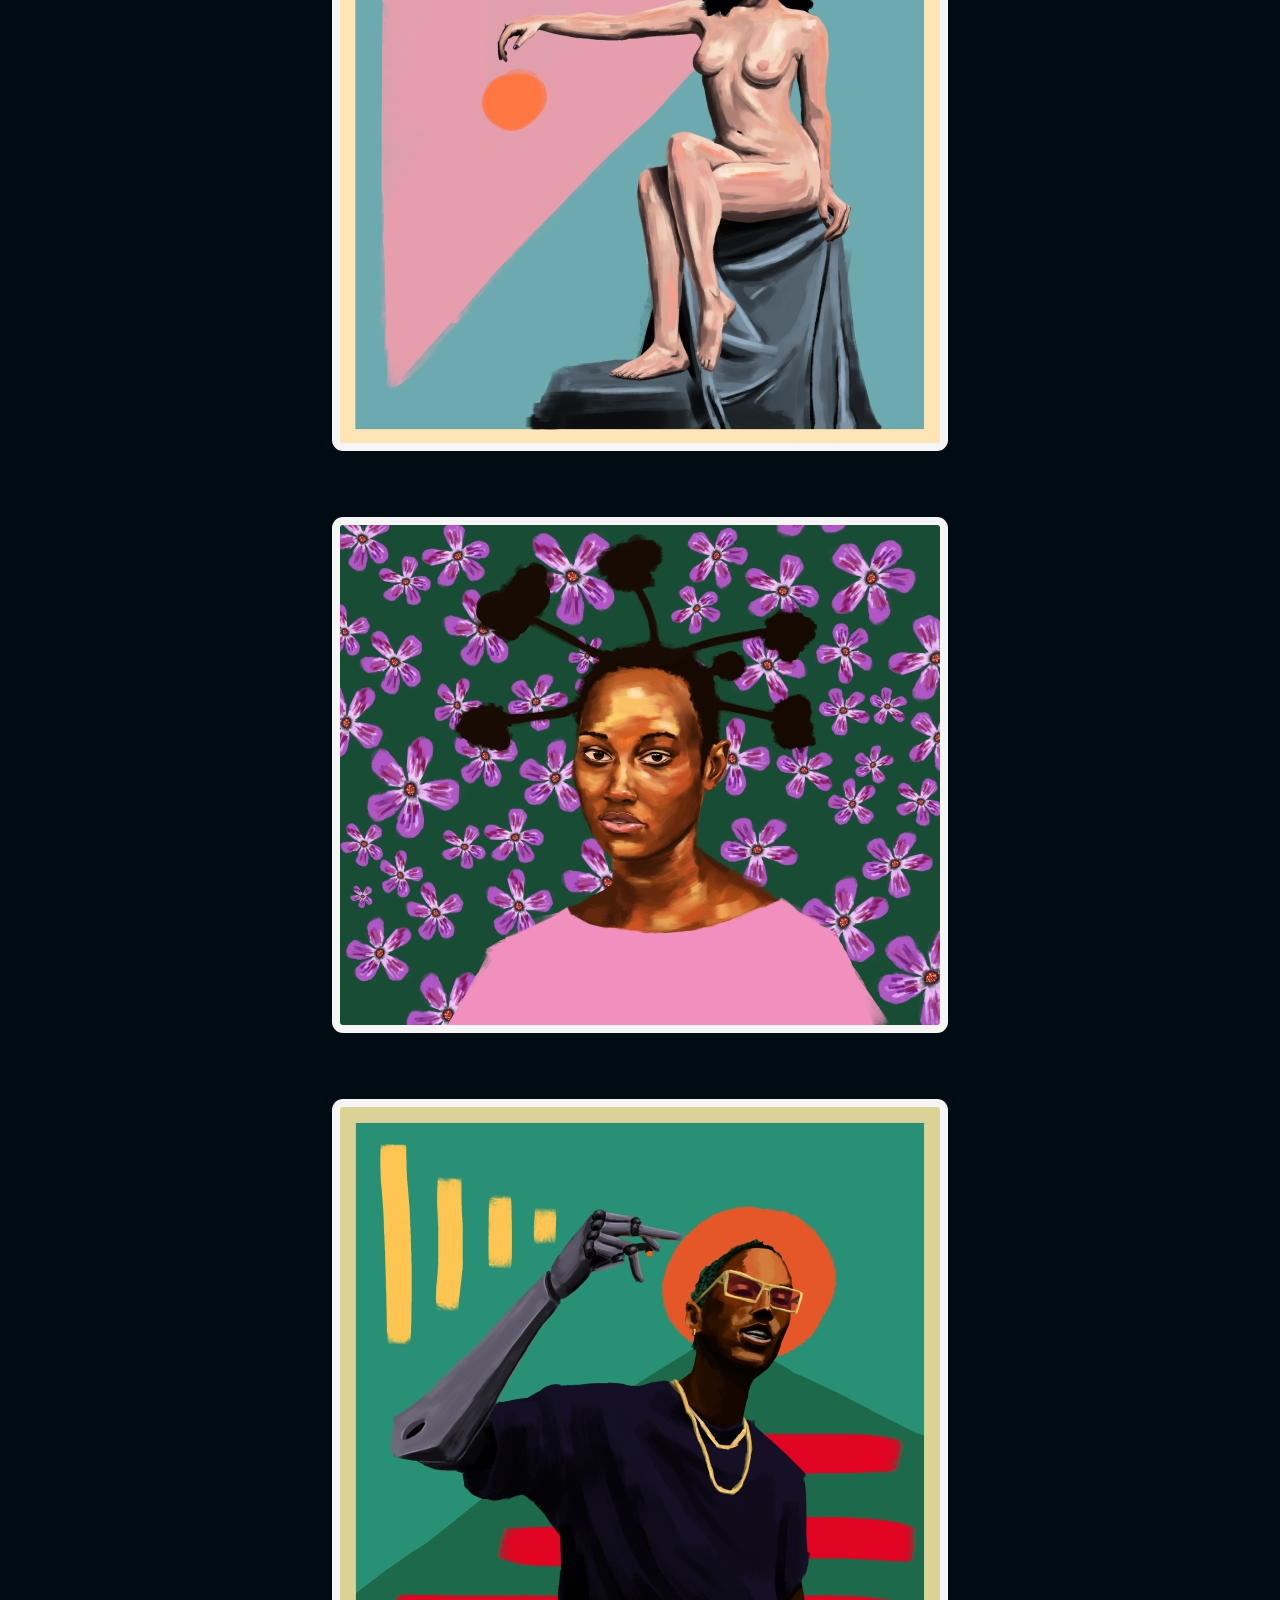
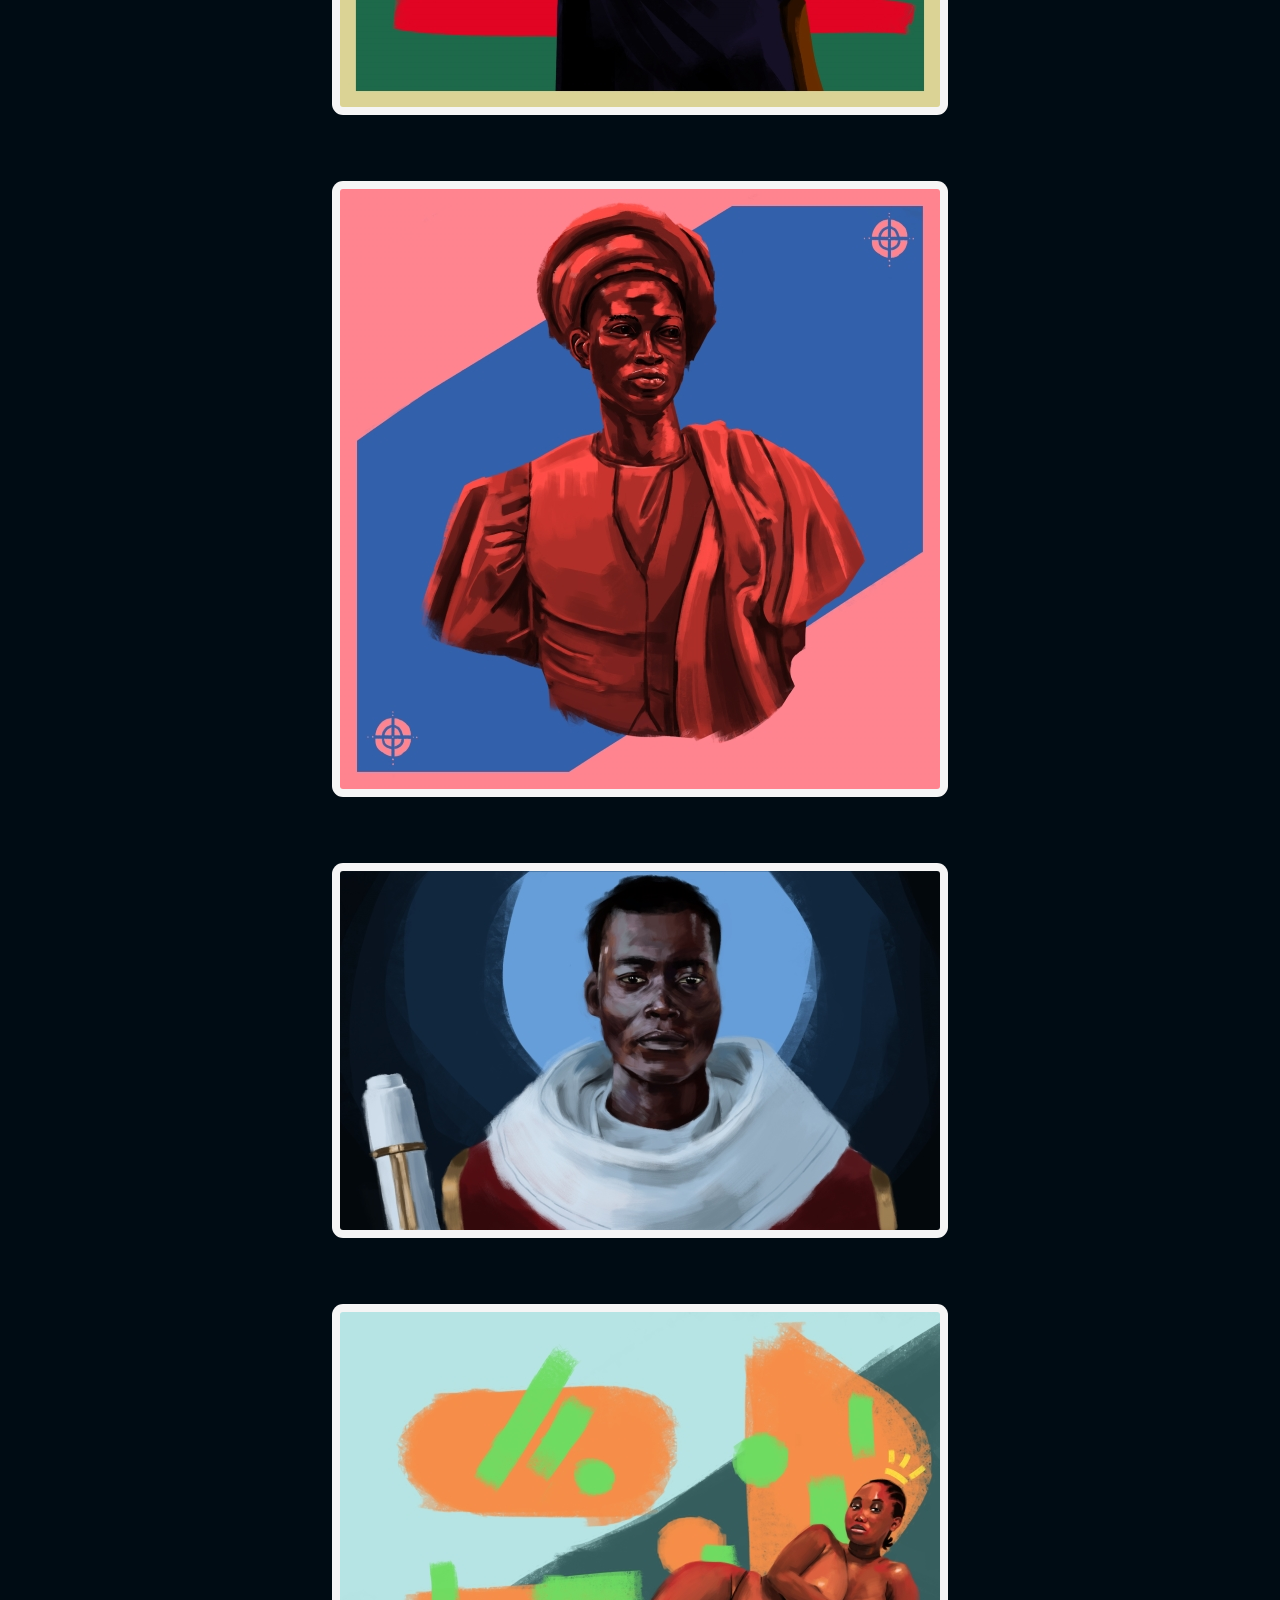
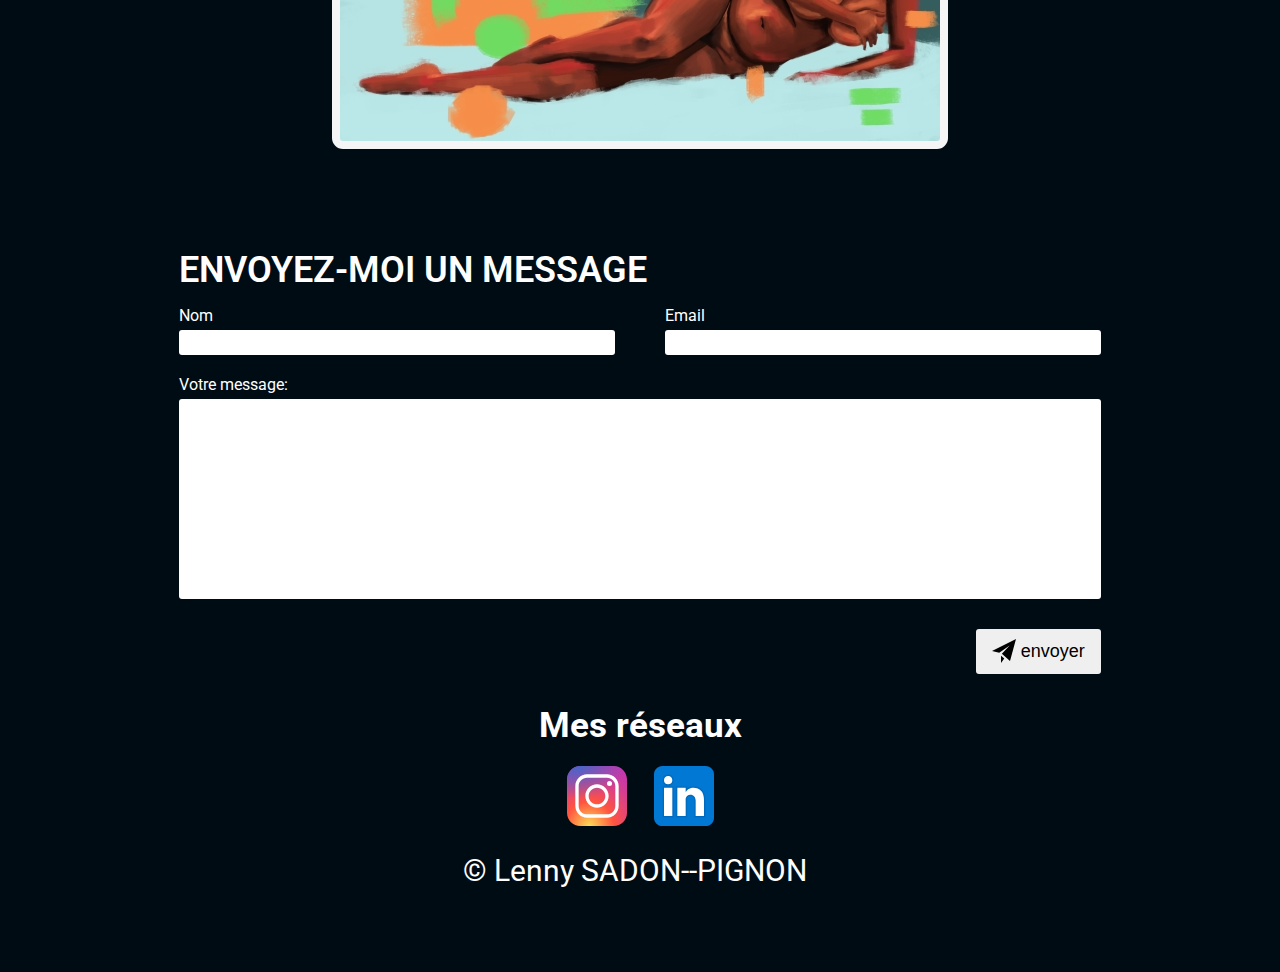
==== commit a018aa2e: "Change the size of images" ====
--- a/art.html
+++ b/art.html
@@ -33,79 +33,79 @@
             <div class="galleryContainer">
                 <div class="gallery">
                     <a target="_blank" href="./assets/images/pastel.jpeg">
-                        <img src="./assets/images/pastel.jpeg" alt="visage pastel" width = "600" height= "600" >
+                        <img src="./assets/images/pastelSmall.jpg" alt="visage pastel" width = "600" height= "600" >
                     </a> </div>
                 <div class="gallery">
                     <a target="_blank" href="./assets/images/gilda.jpg">
-                        <img src="./assets/images/gilda.jpg" alt="femme fleur" width="600" height="750">
+                        <img src="./assets/images/gildaSmall.jpg" alt="femme fleur" width="600" height="750">
                     </a></div>
                 <div class="gallery">
                     <a target="_blank" href="./assets/images/tournesol.jpg">
-                        <img src="./assets/images/tournesol.jpg" alt="femme tournesol" width="600" height="750">
+                        <img src="./assets/images/tournesolSmall.jpg" alt="femme tournesol" width="600" height="750">
                     </a></div>
                 <div class="gallery">
                     <a target="_blank" href="./assets/images/beanie.jpeg">
-                        <img src="./assets/images/beanie.jpeg" alt="homme bonnet" width="600" height="750">
+                        <img src="./assets/images/beanieSmall.jpg" alt="homme bonnet" width="600" height="750">
                     </a></div>
                 <div class="gallery">
                     <a target="_blank" href="./assets/images/indian.jpg">
-                        <img src="./assets/images/indian.jpg" alt="homme portrait" width="600" height="823">
+                        <img src="./assets/images/indianSmall.jpg" alt="homme portrait" width="600" height="823">
                     </a></div>
                 <div class="gallery">
                     <a target="_blank" href="./assets/images/self.png">
-                        <img src="./assets/images/self.png" alt="homme assis" width="600" height="800">
+                        <img src="./assets/images/selfSmall.png" alt="homme assis" width="600" height="800">
                     </a></div>
                 <div class="gallery">
                     <a target="_blank" href="./assets/images/oldman.jpeg">
-                        <img src="./assets/images/oldman.jpeg" alt="viel homme" width="600" height="800">
+                        <img src="./assets/images/oldmanSmall.jpg" alt="viel homme" width="600" height="800">
                     </a></div>
                 <div class="gallery">
                     <a target="_blank" href="./assets/images/green.jpeg">
-                        <img src="./assets/images/green.jpeg" alt="Portrait femme" width="600" height="800">
+                        <img src="./assets/images/greenSmall.jpg" alt="Portrait femme" width="600" height="800">
                     </a></div>
                 <div class="gallery">
                     <a target="_blank" href="./assets/images/ghost.png">
-                        <img src="./assets/images/ghost.png" alt="portrait ghost" width="600" height="720">
+                        <img src="./assets/images/ghostSmall.png" alt="portrait ghost" width="600" height="720">
                     </a></div>
                 <div class="gallery">
                     <a target="_blank" href="./assets/images/medusa.jpeg">
-                        <img src="./assets/images/medusa.jpeg" alt="meduse" width="600" height="800">
+                        <img src="./assets/images/medusaSmall.jpg" alt="meduse" width="600" height="800">
                     </a></div>
                 <div class="gallery">
                     <a target="_blank" href="./assets/images/allonge.jpg">
-                        <img src="./assets/images/allonge.jpg" alt="femme debout" width="600" height="724">
+                        <img src="./assets/images/allongeSmall.jpg" alt="femme debout" width="600" height="724">
                     </a></div>
                 <div class="gallery">
                     <a target="_blank" href="./assets/images/bath.jpeg">
-                        <img src="./assets/images/bath.jpeg" alt="Femme bath" width="600" height="501">
+                        <img src="./assets/images/bathSmall.jpg" alt="Femme bath" width="600" height="501">
                     </a></div>
                 <div class="gallery">
                     <a target="_blank" href="./assets/images/soleil.jpg">
-                        <img src="./assets/images/soleil.jpg" alt="femme soleil" width="600" height="600">
+                        <img src="./assets/images/soleilSmall.jpg" alt="femme soleil" width="600" height="600">
                     </a></div>
                 <div class="gallery">
                     <a target="_blank" href="./assets/images/soleilrose.jpg">
-                        <img src="./assets/images/soleilrose.jpg" alt="femme 2 soleil" width="600" height="600">
+                        <img src="./assets/images/soleilroseSmall.jpg" alt="femme 2 soleil" width="600" height="600">
                     </a></div>
                 <div class="gallery">
                     <a target="_blank" href="./assets/images/portraitfleur.jpg">
-                        <img src="./assets/images/portraitfleur.jpg" alt="portrait femme" width="600" height="500">
+                        <img src="./assets/images/portraitfleurSmall.jpg" alt="portrait femme" width="600" height="500">
                     </a></div>
                 <div class="gallery">
                     <a target="_blank" href="./assets/images/laylow.jpg">
-                        <img src="./assets/images/laylow.jpg" alt="homme bonnet" width="600" height="600">
+                        <img src="./assets/images/laylowSmall.jpg" alt="homme bonnet" width="600" height="600">
                     </a></div>
                 <div class="gallery">
                     <a target="_blank" href="./assets/images/sculpt.jpg">
-                        <img src="./assets/images/sculpt.jpg" alt="sculpture" width="600" height="600">
+                        <img src="./assets/images/sculptSmall.jpg" alt="sculpture" width="600" height="600">
                     </a></div>
                 <div class="gallery">
                     <a target="_blank" href="./assets/images/dune.jpg">
-                        <img src="./assets/images/dune.jpg" alt="portrait dune" width="600" height="359">
+                        <img src="./assets/images/duneSmall.jpg" alt="portrait dune" width="600" height="359">
                     </a></div>
                 <div class="gallery">
                     <a target="_blank" href="./assets/images/regard.jpg">
-                        <img src="./assets/images/regard.jpg" alt="femme allonge" width="600" height="429">
+                        <img src="./assets/images/regardSmall.jpg" alt="femme allonge" width="600" height="429">
                     </a></div>
             </div>
 
--- a/style.css
+++ b/style.css
@@ -1,6 +1,11 @@
+:root{
+    --purwhite: #ffffff;
+    --white:  #eeeeee;
+    --textwhite:  #d9d9d9;
+}
 .body{
     background-color:#000c14;
-    color: whitesmoke;
+    color:var(--purwhite);
     margin: 0;
     font-family: "Roboto", sans-serif;
     font-weight: 400;
@@ -9,9 +14,11 @@
     background-image:url("../myWebsite/assets/images/background.png");
     background-size:cover;
     scroll-behavior: smooth;
-}
+
+}
+
 a{
-    color: whitesmoke;
+    color: var(--purwhite);
    text-decoration: none;
 }
 .header{
@@ -121,10 +128,15 @@
 }
 .experienceGroup h2{
     font-size: 35px;
+    color: var(--white);
 }
 .experienceGroup h3{
     margin-top: 0;
     font-size: 29px;
+    color: var(--white);
+}
+.experienceGroup p{
+    color: var(--textwhite);
 }
 h1{
     font-size: 40px;
@@ -186,7 +198,7 @@
 }
 
 
-/*art*/
+/*art page*/
 .galleryContainer{
     display: flex;
     justify-content: center;
@@ -219,9 +231,37 @@
     display: flex;
     justify-content: center;
 }
-/*art*/
-
-
+/*art page*/
+
+/*project page*/
+.projectContainer{
+    padding: 100px 50px;
+    margin: 100px 0;
+}
+.projectContent{
+    display: flex;
+    justify-content: center;
+    align-items: center;
+    flex-wrap: wrap;
+    gap: 40px;
+}
+.projectCase{
+    display: flex;
+    flex-direction: column;
+    justify-content: center;
+    align-items: center;
+    max-width: 40%;
+    background-color: #061621;
+    border-radius: 15px;
+    padding: 10px;
+}
+.projectCase img{
+    width: 590px ;
+    height: 310px;
+
+}
+
+/*project page*/
 
 /*footer*/
 .footerContainer {
@@ -245,7 +285,7 @@
     flex-direction: column;
     justify-content: center;
     align-items: flex-start;
-    color: white;
+    color:var(--purwhite);
     width: 80%;
     gap: 15px;
     font-size: 16px;
